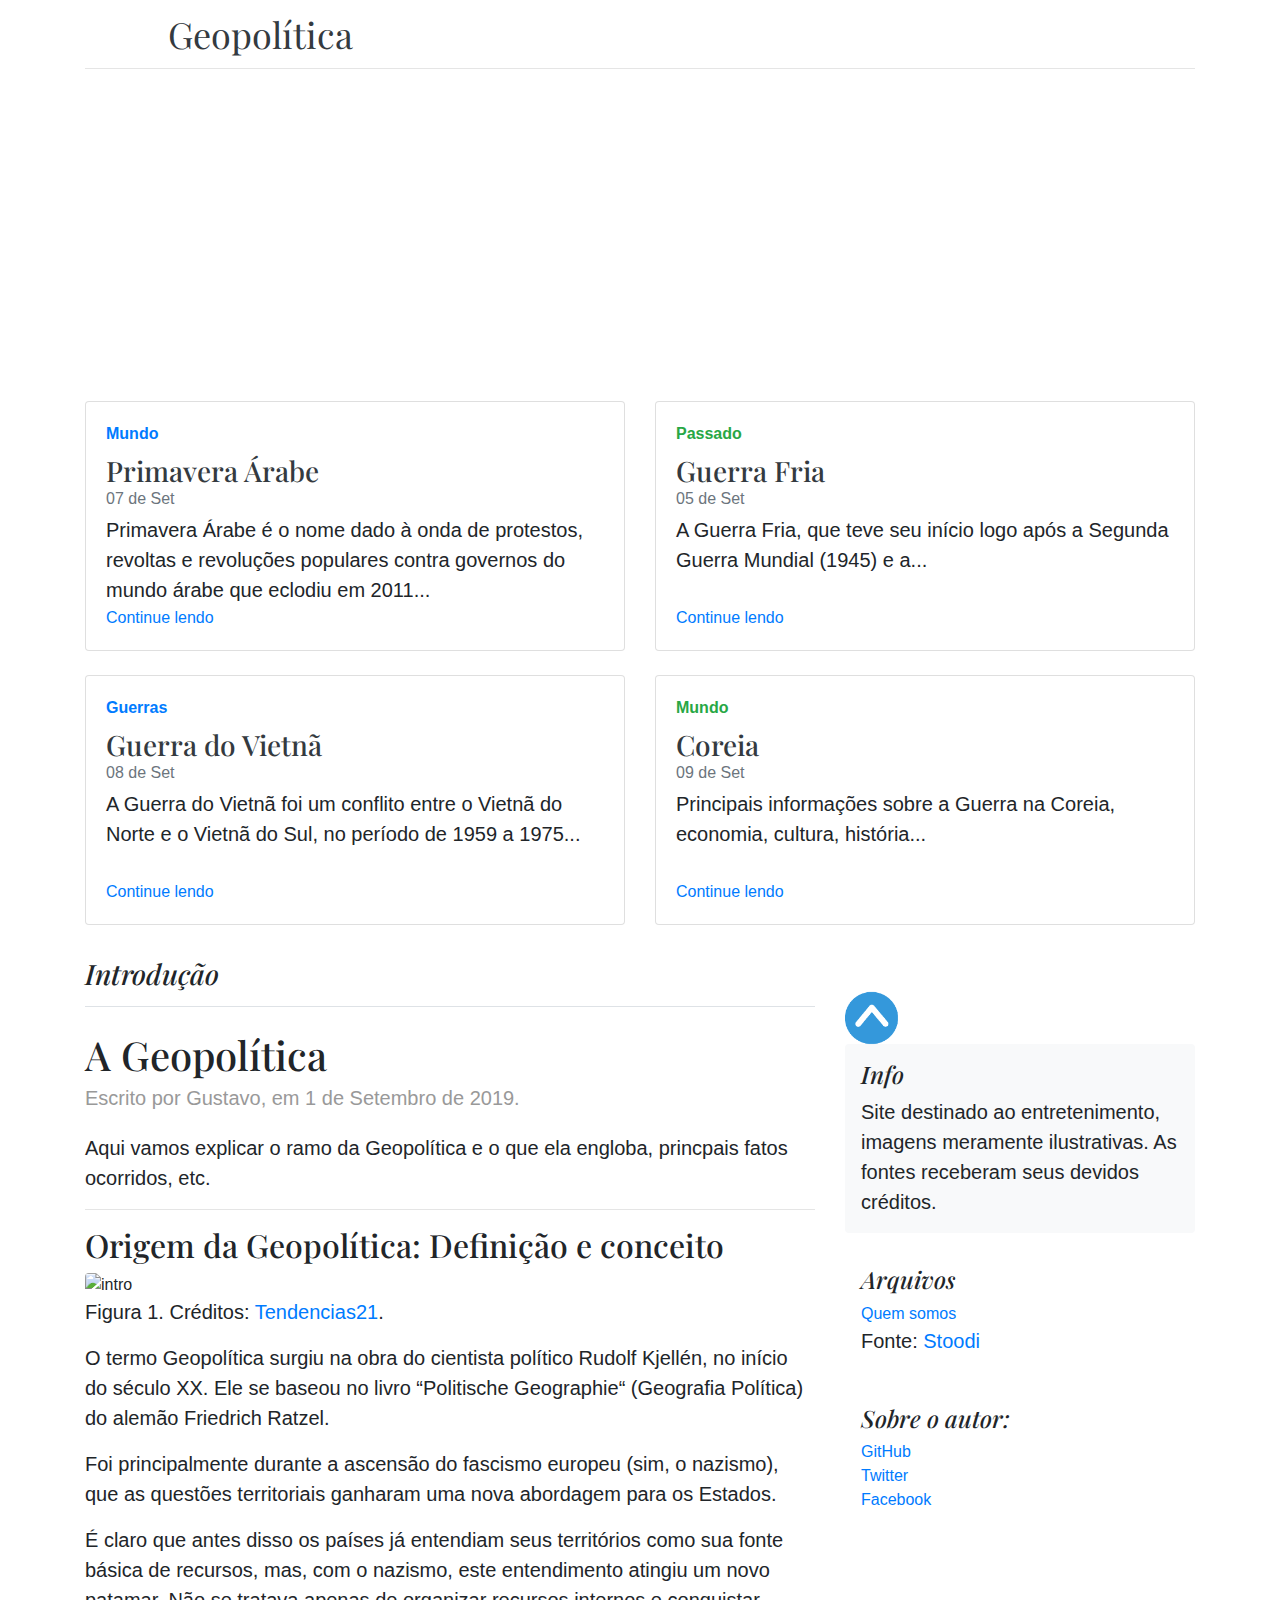
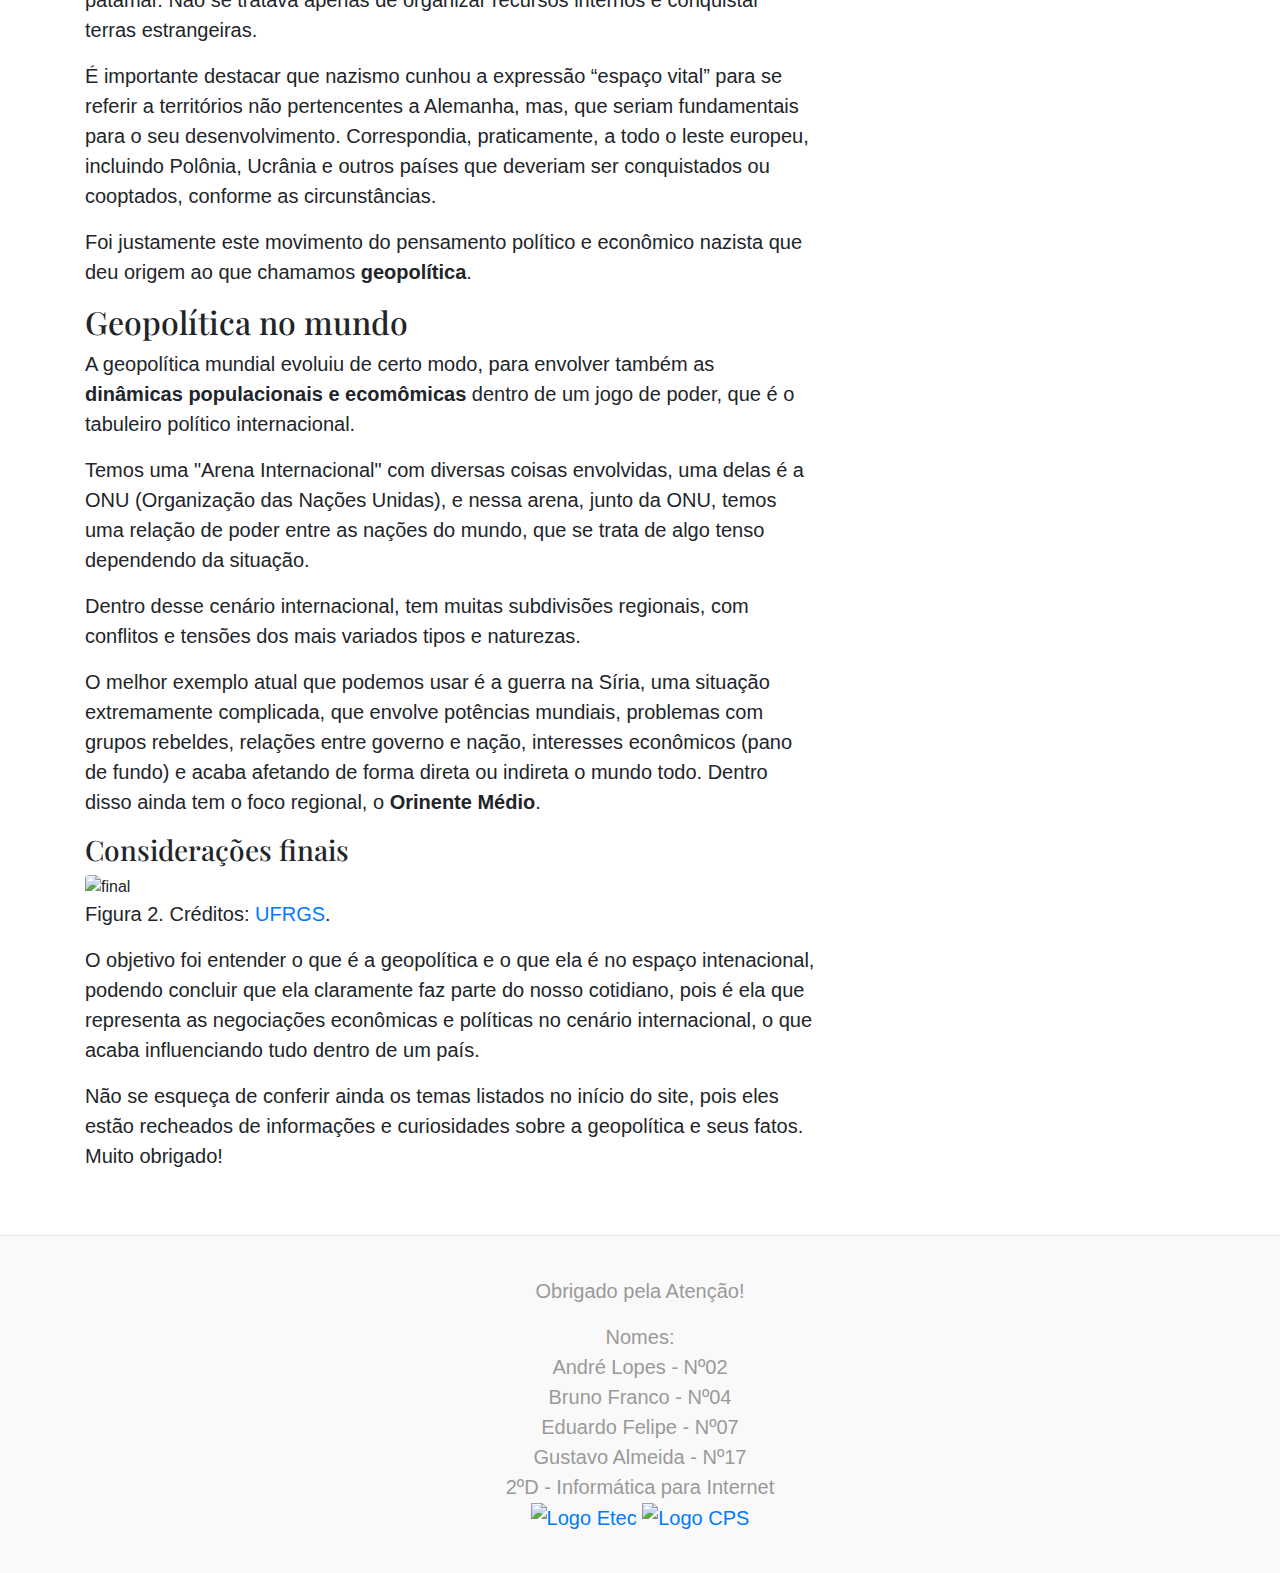
==== index.html @ a97f32a4 "upload do site de guerra fria." ====
<!doctype html>
<html lang="pt-br">
  <head>
    <meta charset="utf-8">
    <meta name="viewport" content="width=device-width, initial-scale=1, shrink-to-fit=no">
    <link rel="icon" href="https://cdn.pixabay.com/photo/2014/03/25/16/26/globe-297082_960_720.png">
    <title>Geopolítica</title>
    <link href="https://stackpath.bootstrapcdn.com/bootstrap/4.1.3/css/bootstrap.min.css" rel="stylesheet">
    <link href="https://fonts.googleapis.com/css?family=Playfair+Display:700,900" rel="stylesheet">
    <link href="design.css" rel="stylesheet">
  </head>
  <body>
    <div class="container">
      <header class="blog-header py-3">
        <div class="row flex-nowrap justify-content-between align-items-center">
          <div align="center" class="col-4 text-center">
            <a class="blog-header-logo text-dark" href="#">Geopolítica</a>
          </div>
        </div>
      </header>
      <br>
      <div class="jumbotron p-3 p-md-5 text-white rounded bg-transparent bg-img">
        <div class="col-md-6 px-0">
          <h1 class="display-4 font-italic">Introdução</h1>
          <p class="lead my-3">Site destinado aos princpais fatos ocorridos dentro da Geopolítica, veja abaixo os principais posts.</p>
          <p class="lead mb-0"><a href="#intro" class="text-white font-weight-bold">Continue lendo...</a></p>
        </div>
      </div>
      <div class="row mb-2">
        <div class="col-md-6">
          <div class="card flex-md-row mb-4 shadow-sm h-md-250">
            <div class="card-body d-flex flex-column align-items-start">
              <strong class="d-inline-block mb-2 text-primary">Mundo</strong>
              <h3 class="mb-0">
                <a class="text-dark" href="#">Primavera Árabe</a>
              </h3>
              <div class="mb-1 text-muted">07 de Set</div>
              <p class="card-text mb-auto">Primavera Árabe é o nome dado à onda de protestos, revoltas e revoluções populares contra governos do mundo árabe que eclodiu em 2011...</p>
              <a href="#">Continue lendo</a>
            </div>
            <img class="card-img-right flex-auto d-none d-lg-block" data-src="holder.js/200x250?theme=thumb" alt="">
          </div>
        </div>
        <div class="col-md-6">
          <div class="card flex-md-row mb-4 shadow-sm h-md-250">
            <div class="card-body d-flex flex-column align-items-start">
              <strong class="d-inline-block mb-2 text-success">Passado</strong>
              <h3 class="mb-0">
                <a class="text-dark" href="guerrafria.html#intro">Guerra Fria</a>
              </h3>
              <div class="mb-1 text-muted">05 de Set</div>
              <p class="card-text mb-auto">A Guerra Fria, que teve seu início logo após a Segunda Guerra Mundial (1945) e a...</p>
              <a href="guerrafria.html#intro">Continue lendo</a>
            </div>
            <img class="card-img-right flex-auto d-none d-lg-block" data-src="holder.js/200x250?theme=thumb" alt="">
          </div>
        </div>
        <div class="col-md-6">
          <div class="card flex-md-row mb-4 shadow-sm h-md-250">
            <div class="card-body d-flex flex-column align-items-start">
              <strong class="d-inline-block mb-2 text-primary">Guerras</strong>
              <h3 class="mb-0">
                <a class="text-dark" href="vietna.htm#intro">Guerra do Vietnã</a>
              </h3>
              <div class="mb-1 text-muted">08 de Set</div>
              <p class="card-text mb-auto">A Guerra do Vietnã foi um conflito entre o Vietnã do Norte e o Vietnã do Sul, no período de 1959 a 1975...</p>
              <a href="vietna.htm#intro">Continue lendo</a>
            </div>
            <img class="card-img-right flex-auto d-none d-lg-block" data-src="holder.js/200x250?theme=thumb" alt="">
          </div>
        </div>
        <div class="col-md-6">
          <div class="card flex-md-row mb-4 shadow-sm h-md-250">
            <div class="card-body d-flex flex-column align-items-start">
              <strong class="d-inline-block mb-2 text-success">Mundo</strong>
              <h3 class="mb-0">
                <a class="text-dark" href="#">Coreia</a>
              </h3>
              <div class="mb-1 text-muted">09 de Set</div>
              <p class="card-text mb-auto">Principais informações sobre a Guerra na Coreia, economia, cultura, história...</p>
              <a href="#">Continue lendo</a>
            </div>
            <img class="card-img-right flex-auto d-none d-lg-block" data-src="holder.js/200x250?theme=thumb" alt="">
          </div>
        </div>
      </div>
    </div>
    <main role="main" class="container">
      <div class="row">
        <div class="col-md-8
        -main">
          <h3 id="intro" class="pb-3 mb-4 font-italic border-bottom">
            Introdução
          </h3>
          <div class="blog-post">
            <h2 class="blog-post-title">A Geopolítica</h2>
            <p class="blog-post-meta">Escrito por Gustavo, em 1 de Setembro de 2019.</p>
            <p>Aqui vamos explicar o ramo da Geopolítica e o que ela engloba, princpais fatos ocorridos, etc.</p>
            <hr>
            <p></p>
            <blockquote>
              <h2>Origem da Geopolítica: Definição e conceito</h2>
              <img src="https://www.tendencias21.net/photo/art/grande/6368846-9606048.jpg?v=1393581811" style="width:100%;" class="rounded float-left" alt="intro"><p>Figura 1. Créditos: <a href="https://www.tendencias21.net/">Tendencias21</a>.</p>
            <p>O termo Geopolítica surgiu na obra do cientista político Rudolf Kjellén, no início do século XX. Ele se baseou no livro “Politische Geographie“ (Geografia Política) do alemão Friedrich Ratzel.</p>
            <p>Foi principalmente durante a ascensão do fascismo europeu (sim, o nazismo), que as questões territoriais ganharam uma nova abordagem para os Estados.</p>
            <p>É claro que antes disso os países já entendiam seus territórios como sua fonte básica de recursos, mas, com o nazismo, este entendimento atingiu um novo patamar. Não se tratava apenas de organizar recursos internos e conquistar terras estrangeiras.<p>
            <p>É importante destacar que nazismo cunhou a expressão “espaço vital” para se referir a territórios não pertencentes a Alemanha, mas, que seriam fundamentais para o seu desenvolvimento. Correspondia, praticamente, a todo o leste europeu, incluindo Polônia, Ucrânia e outros países que deveriam ser conquistados ou cooptados, conforme as circunstâncias.<p>
            <p>Foi justamente este movimento do pensamento político e econômico nazista que deu  origem  ao que chamamos <strong>geopolítica</strong>.</p>
            </blockquote>
            <p></p>
            <h2>Geopolítica no mundo</h2>
            <p>A geopolítica mundial evoluiu de certo modo, para envolver também as <strong>dinâmicas populacionais e ecomômicas</strong> dentro de um jogo de poder, que é o tabuleiro político internacional.</p>
            <p>Temos uma "Arena Internacional" com diversas coisas envolvidas, uma delas é a ONU (Organização das Nações Unidas), e nessa arena, junto da ONU, temos uma relação de poder entre as nações do mundo, que se trata de algo tenso dependendo da situação.</p>
            <p>Dentro desse cenário internacional, tem muitas subdivisões regionais, com conflitos e tensões dos mais variados tipos e naturezas.</p>
            <p>O melhor exemplo atual que podemos usar é a guerra na Síria, uma situação extremamente complicada, que envolve potências mundiais, problemas com grupos rebeldes, relações entre governo e nação, interesses econômicos (pano de fundo) e acaba afetando de forma direta ou indireta o mundo todo. Dentro disso ainda tem o foco regional, o <strong>Orinente Médio</Strong>.</p>
            <h3>Considerações finais</h3>
            <img src="https://www.ufrgs.br/fce/wp-content/uploads/2018/07/globo.jpg" style="width:100%;" class="rounded float-left" alt="final"><p>Figura 2. Créditos: <a href="http://www.ufrgs.br/ufrgs/inicial">UFRGS</a>.</p>
            <p>O objetivo foi entender o que é a geopolítica e o que ela é no espaço intenacional, podendo concluir que ela claramente faz parte do nosso cotidiano, pois é ela que representa as negociações econômicas e políticas no cenário internacional, o que acaba influenciando tudo dentro de um país.</p>
            <p>Não se esqueça de conferir ainda os temas listados no início do site, pois eles estão recheados de informações e curiosidades sobre a geopolítica e seus fatos. Muito obrigado!<p>
          </div>
        </div>
        <aside class="col-md-4 blog-sidebar">
          <a class="sticky-top" href="#"><img style="padding-top:10%" width="15%" src="cima.png" alt="Voltar ao topo"></a>
          <div class="p-3 mb-3 bg-light rounded">
            <h4 class="font-italic">Info</h4>
            <p class="mb-0">Site destinado ao entretenimento, imagens meramente ilustrativas. As fontes receberam seus devidos créditos.</p>
          </div>
          <div class="p-3">
            <h4 class="font-italic">Arquivos</h4>
            <ol class="list-unstyled mb-0">
              <li><a href="#creditos">Quem somos</a></li>
              <li><p href="#">Fonte: <a href="https://www.stoodi.com.br/blog/2018/03/22/o-que-e-geopolitica/">Stoodi</a></p></li>
            </ol>
          </div>
          <div class="p-3">
            <h4 class="font-italic">Sobre o autor:</h4>
            <ol class="list-unstyled">
              <li><a href="https://github.com/Guhma">GitHub</a></li>
              <li><a href="">Twitter</a></li>
              <li><a href="https://facebook.com/guhma09">Facebook</a></li>
            </ol>
          </div>
        </aside>
      </div>
    </main>
    <footer class="blog-footer">
      <p>Obrigado pela Atenção!</p>
      <p id="creditos">Nomes:<br>
        André Lopes - Nº02<br>
        Bruno Franco - Nº04<br>
        Eduardo Felipe - Nº07<br>
        Gustavo Almeida - Nº17<br>
        2ºD - Informática para Internet<br>
      <a href="https://www.etevav.com.br/"><img width="8%" src="http://etevav.com.br/new1/wp-content/uploads/2016/04/logo.png" alt="Logo Etec"></a>
      <a href="https://www.cps.sp.gov.br/"><img width="20%" src="https://static.wixstatic.com/media/3dc294_c1004eea2aba443b882187fe74824852~mv2.png/v1/fill/w_792,h_191,al_c,q_80,usm_0.66_1.00_0.01/Logo%20CPS%20-%20Novo.webp" alt="Logo CPS"></a>
    </footer>
    <script src="https://code.jquery.com/jquery-3.3.1.slim.min.js" integrity="sha384-q8i/X+965DzO0rT7abK41JStQIAqVgRVzpbzo5smXKp4YfRvH+8abtTE1Pi6jizo" crossorigin="anonymous"></script>
  </body>
</html>
---- design.css ----
html{
  scroll-behavior: smooth;
}

.blog-header {
  line-height: 1;
  border-bottom: 1px solid #e5e5e5;
}

.blog-header-logo {
  font-family: "Playfair Display", Georgia, "Times New Roman", serif;
  font-size: 2.25rem;
}

.blog-header-logo:hover {
  text-decoration: none;
}

h1, h2, h3, h4, h5, h6 {
  font-family: "Playfair Display", Georgia, "Times New Roman", serif;
}

.display-4 {
  font-size: 2.5rem;
}
@media (min-width: 768px) {
  .display-4 {
    font-size: 3rem;
  }
}

.nav-scroller {
  position: relative;
  z-index: 2;
  height: 2.75rem;
  overflow-y: hidden;
}

.nav-scroller .nav {
  display: -ms-flexbox;
  display: flex;
  -ms-flex-wrap: nowrap;
  flex-wrap: nowrap;
  padding-bottom: 1rem;
  margin-top: -1px;
  overflow-x: auto;
  text-align: center;
  white-space: nowrap;
  -webkit-overflow-scrolling: touch;
}

.nav-scroller .nav-link {
  padding-top: .75rem;
  padding-bottom: .75rem;
  font-size: .875rem;
}

.card-img-right {
  height: 100%;
  border-radius: 0 3px 3px 0;
}

.flex-auto {
  -ms-flex: 0 0 auto;
  flex: 0 0 auto;
}

.h-250 { height: 250px; }
@media (min-width: 768px) {
  .h-md-250 { height: 250px; }
}

.blog-title {
  margin-bottom: 0;
  font-size: 2rem;
  font-weight: 400;
}
.blog-description {
  font-size: 1.1rem;
  color: #999;
}

@media (min-width: 40em) {
  .blog-title {
    font-size: 3.5rem;
  }
}

.blog-pagination {
  margin-bottom: 4rem;
}
.blog-pagination > .btn {
  border-radius: 2rem;
}

.blog-post {
  margin-bottom: 4rem;
}
.blog-post-title {
  margin-bottom: .25rem;
  font-size: 2.5rem;
}
.blog-post-meta {
  margin-bottom: 1.25rem;
  color: #999;
}

.blog-footer {
  padding: 2.5rem 0;
  color: #999;
  text-align: center;
  background-color: #f9f9f9;
  border-top: .05rem solid #e5e5e5;
}
.blog-footer p:last-child {
  margin-bottom: 0;
}

.bg-img{
  background-image: url(https://s2.glbimg.com/p80xlpfRT0lXu20nHWIxG1tvQKM=/0x0:960x678/924x0/smart/filters:strip_icc/i.s3.glbimg.com/v1/AUTH_f035dd6fd91c438fa04ab718d608bbaa/internal_photos/bs/2019/P/z/XIFU24R7CRSTKnxFllUg/hands-68918-960-720.jpg);
  background-repeat: no-repeat;
  background-size: 100%;
}

p{
  font-size: 20px
}
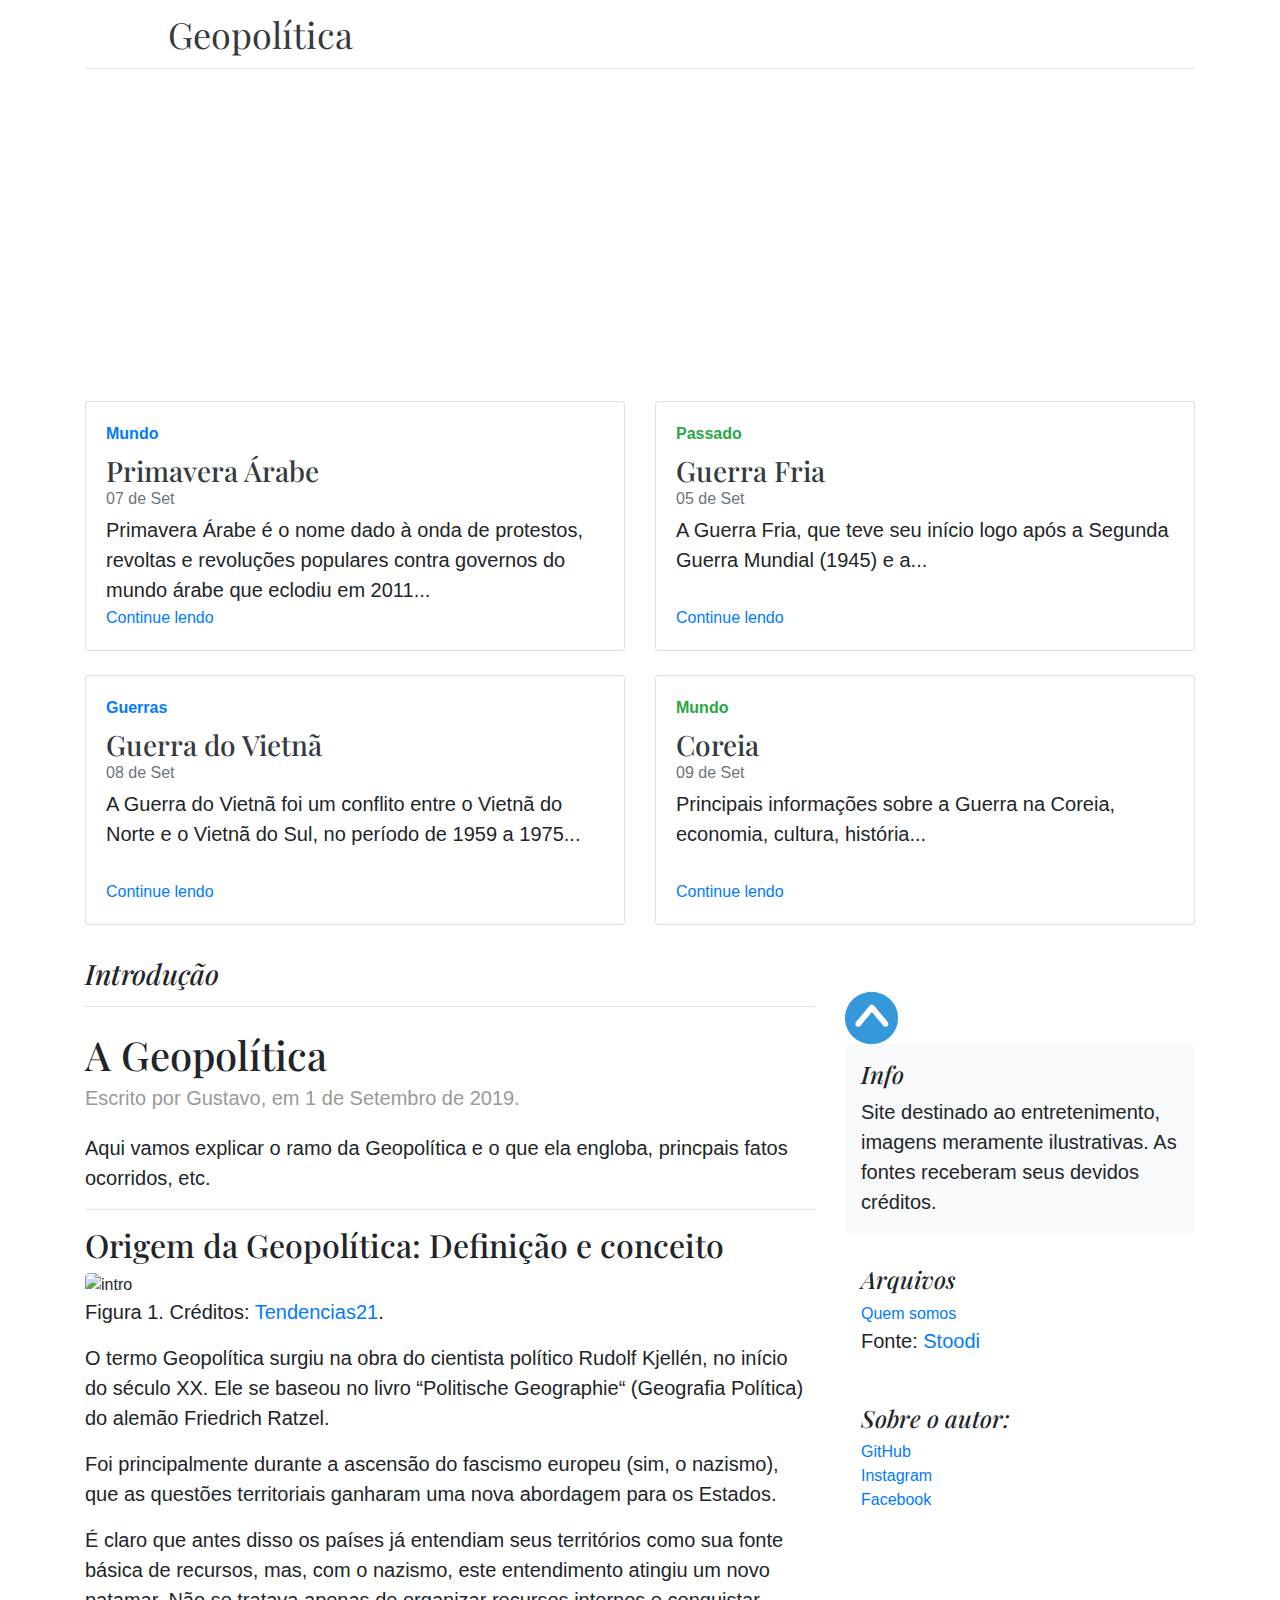
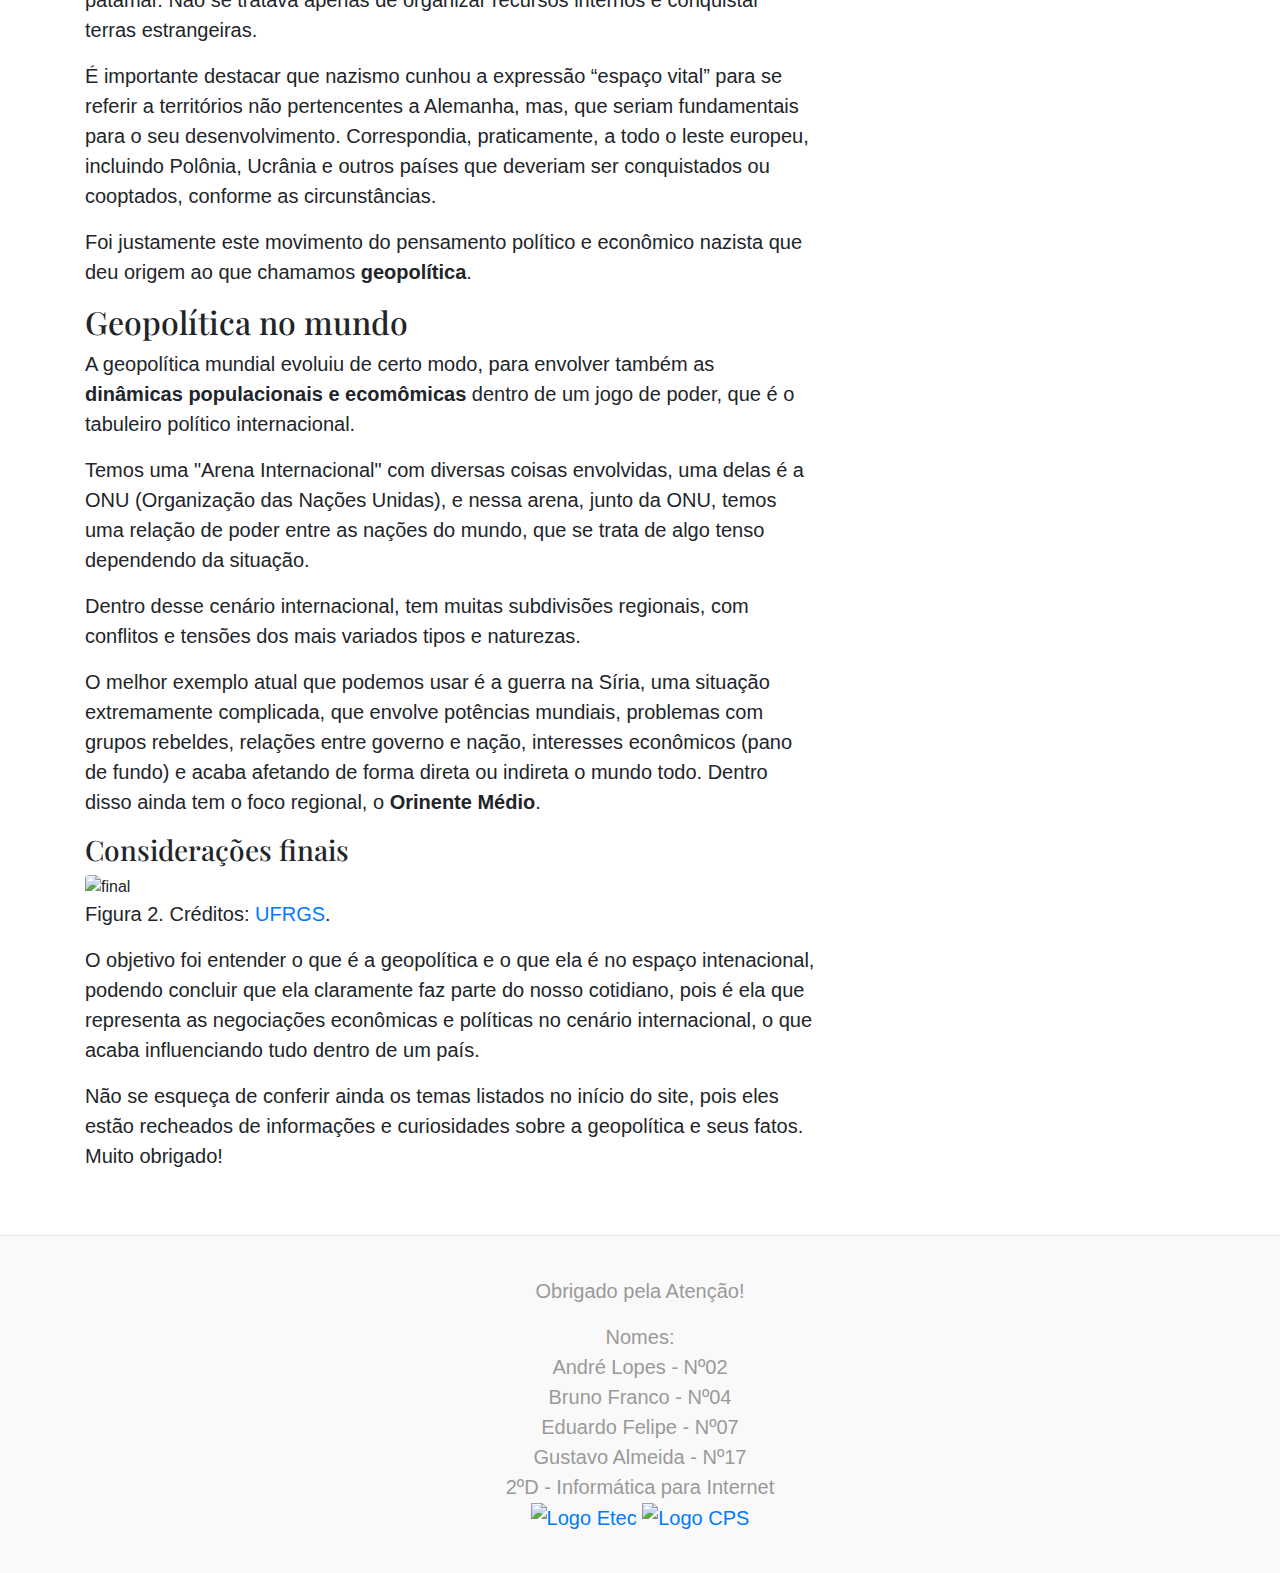
==== commit 2a9ba04d: "att" ====
--- a/index.html
+++ b/index.html
@@ -3,6 +3,7 @@
   <head>
     <meta charset="utf-8">
     <meta name="viewport" content="width=device-width, initial-scale=1, shrink-to-fit=no">
+    <meta name="viewport" content="width=device-width, initial-scale=1, maximum-scale=1, user-scalable=no">
     <link rel="icon" href="https://cdn.pixabay.com/photo/2014/03/25/16/26/globe-297082_960_720.png">
     <title>Geopolítica</title>
     <link href="https://stackpath.bootstrapcdn.com/bootstrap/4.1.3/css/bootstrap.min.css" rel="stylesheet">
@@ -120,8 +121,8 @@
           </div>
         </div>
         <aside class="col-md-4 blog-sidebar">
-          <a class="sticky-top" href="#"><img style="padding-top:10%" width="15%" src="cima.png" alt="Voltar ao topo"></a>
-          <div class="p-3 mb-3 bg-light rounded">
+          <a class="sticky-top" href="#"><img width="15%" style="padding-top:10%;" src="cima.png" alt="Voltar ao topo"></a>
+          <div  class="p-3 mb-3 bg-light rounded">
             <h4 class="font-italic">Info</h4>
             <p class="mb-0">Site destinado ao entretenimento, imagens meramente ilustrativas. As fontes receberam seus devidos créditos.</p>
           </div>
@@ -129,18 +130,19 @@
             <h4 class="font-italic">Arquivos</h4>
             <ol class="list-unstyled mb-0">
               <li><a href="#creditos">Quem somos</a></li>
-              <li><p href="#">Fonte: <a href="https://www.stoodi.com.br/blog/2018/03/22/o-que-e-geopolitica/">Stoodi</a></p></li>
+              <li><p>Fonte: <a href="https://www.stoodi.com.br/blog/2018/03/22/o-que-e-geopolitica/">Stoodi</a></p></li>
             </ol>
           </div>
           <div class="p-3">
             <h4 class="font-italic">Sobre o autor:</h4>
             <ol class="list-unstyled">
               <li><a href="https://github.com/Guhma">GitHub</a></li>
-              <li><a href="">Twitter</a></li>
+              <li><a href="https://www.instagram.com/guhmaaa/">Instagram</a></li>
               <li><a href="https://facebook.com/guhma09">Facebook</a></li>
             </ol>
           </div>
         </aside>
+      </div>
       </div>
     </main>
     <footer class="blog-footer">
--- a/design.css
+++ b/design.css
@@ -124,4 +124,4 @@
 
 p{
   font-size: 20px
-}
+}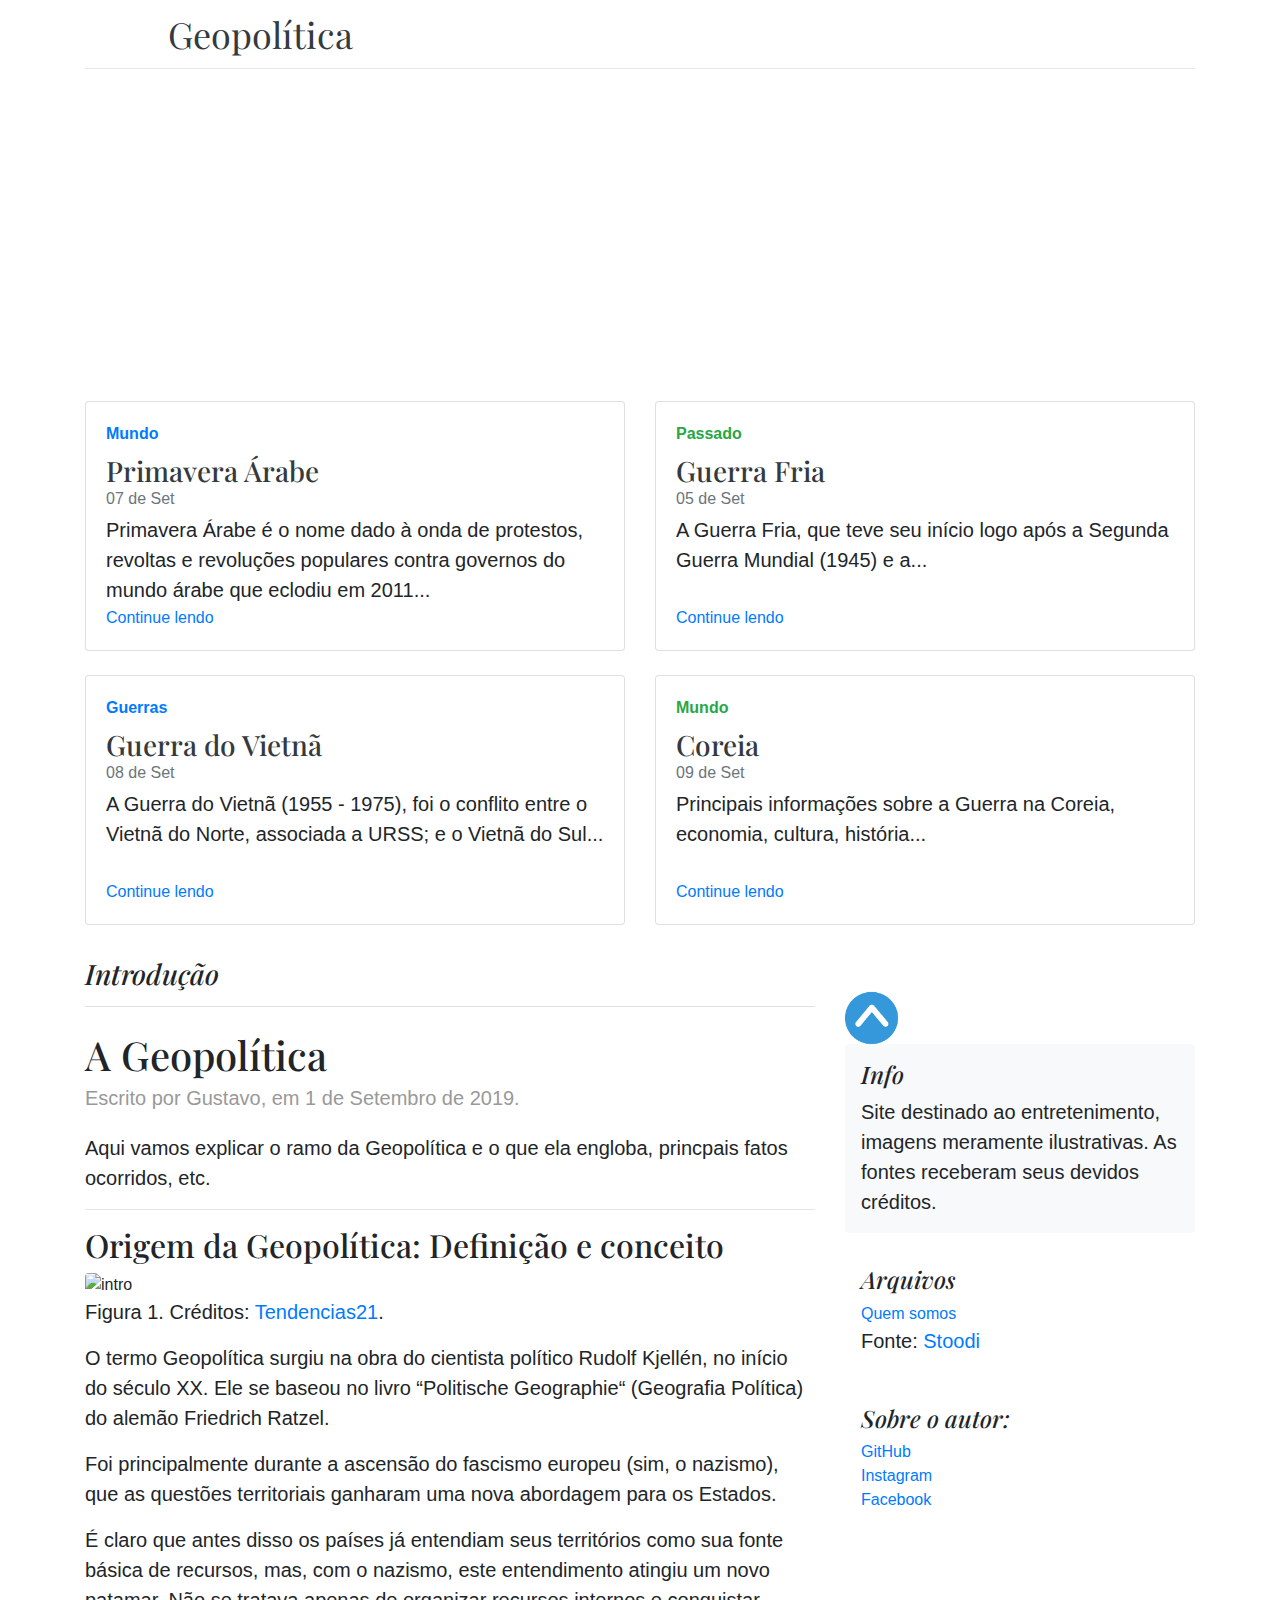
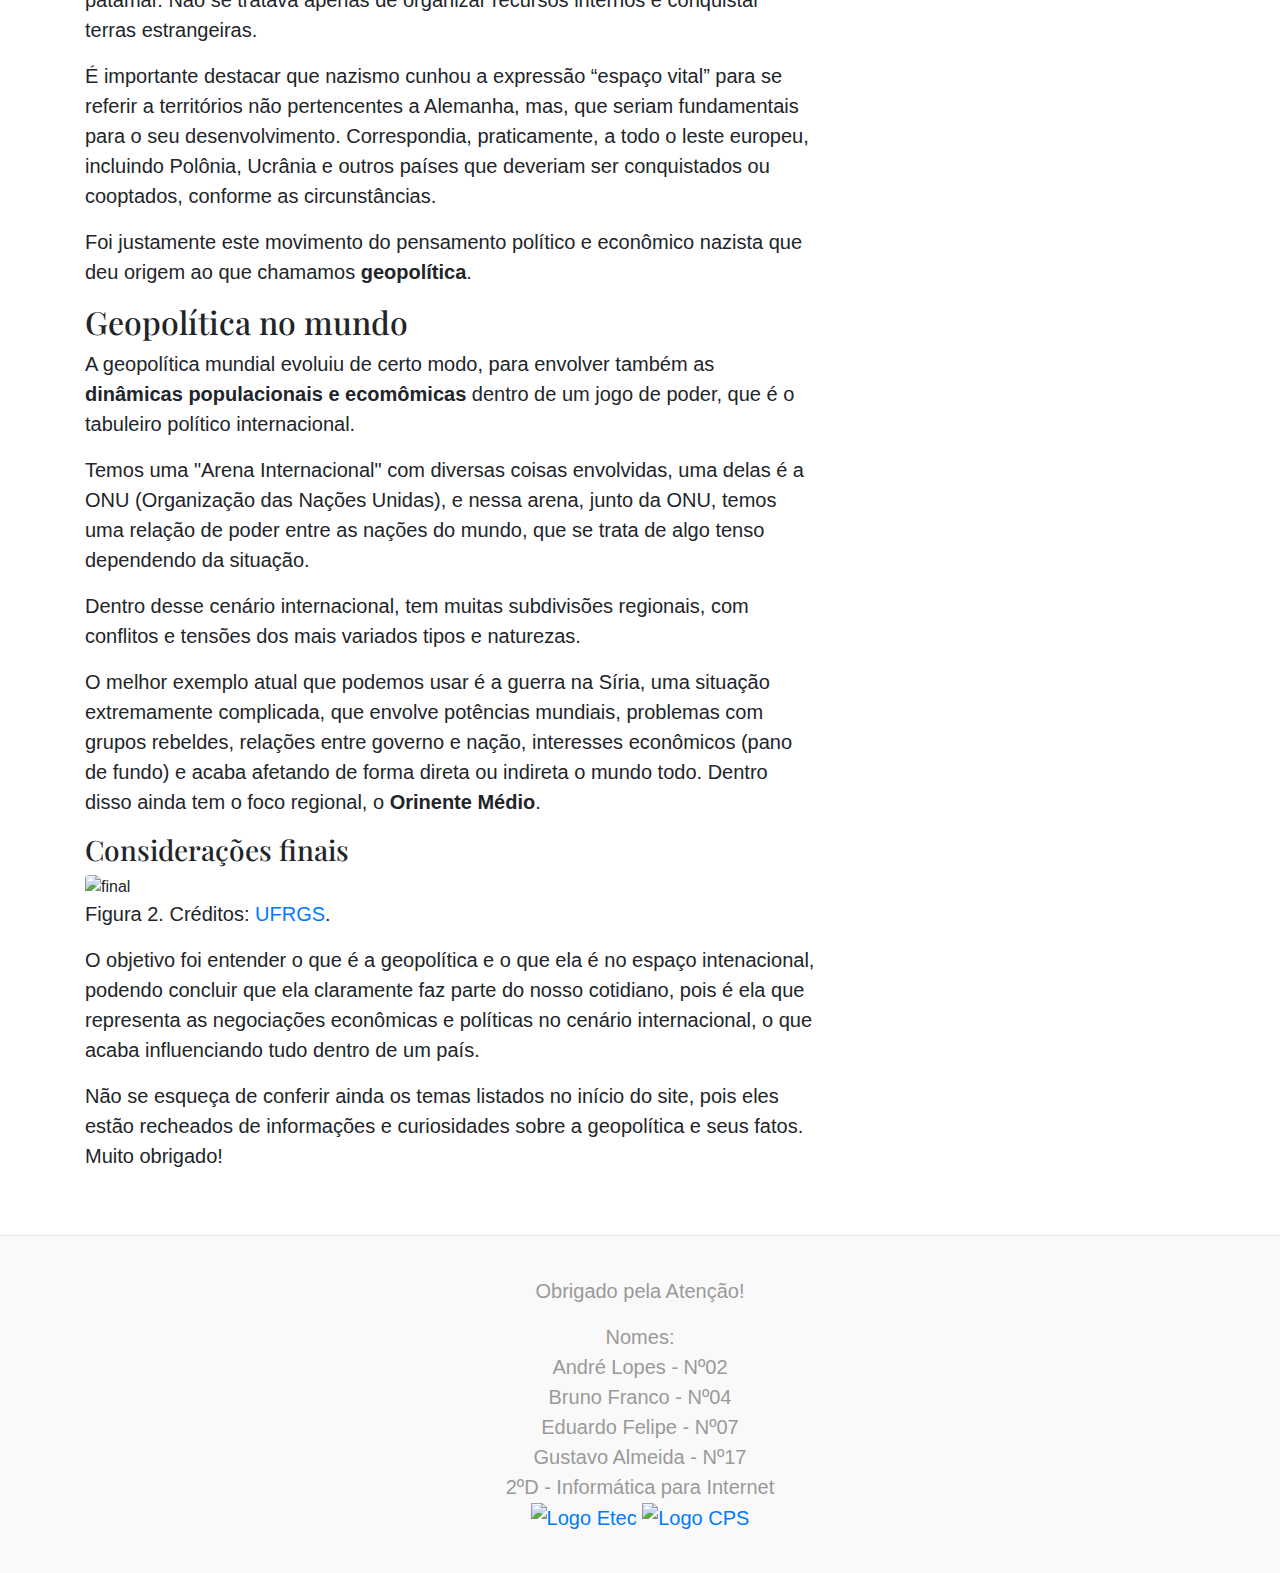
==== commit 1224662f: "Update index.html" ====
--- a/index.html
+++ b/index.html
@@ -15,7 +15,7 @@
       <header class="blog-header py-3">
         <div class="row flex-nowrap justify-content-between align-items-center">
           <div align="center" class="col-4 text-center">
-            <a class="blog-header-logo text-dark" href="#">Geopolítica</a>
+            <a class="blog-header-logo text-dark" href="index.html">Geopolítica</a>
           </div>
         </div>
       </header>
@@ -23,7 +23,7 @@
       <div class="jumbotron p-3 p-md-5 text-white rounded bg-transparent bg-img">
         <div class="col-md-6 px-0">
           <h1 class="display-4 font-italic">Introdução</h1>
-          <p class="lead my-3">Site destinado aos princpais fatos ocorridos dentro da Geopolítica, veja abaixo os principais posts.</p>
+          <p class="lead my-3">Site destinado aos principais fatos ocorridos dentro da Geopolítica, veja abaixo os principais posts.</p>
           <p class="lead mb-0"><a href="#intro" class="text-white font-weight-bold">Continue lendo...</a></p>
         </div>
       </div>
@@ -33,11 +33,11 @@
             <div class="card-body d-flex flex-column align-items-start">
               <strong class="d-inline-block mb-2 text-primary">Mundo</strong>
               <h3 class="mb-0">
-                <a class="text-dark" href="#">Primavera Árabe</a>
+                <a class="text-dark" href="primavera.html#intro">Primavera Árabe</a>
               </h3>
               <div class="mb-1 text-muted">07 de Set</div>
               <p class="card-text mb-auto">Primavera Árabe é o nome dado à onda de protestos, revoltas e revoluções populares contra governos do mundo árabe que eclodiu em 2011...</p>
-              <a href="#">Continue lendo</a>
+              <a href="primavera.html#intro">Continue lendo</a>
             </div>
             <img class="card-img-right flex-auto d-none d-lg-block" data-src="holder.js/200x250?theme=thumb" alt="">
           </div>
@@ -64,7 +64,7 @@
                 <a class="text-dark" href="vietna.htm#intro">Guerra do Vietnã</a>
               </h3>
               <div class="mb-1 text-muted">08 de Set</div>
-              <p class="card-text mb-auto">A Guerra do Vietnã foi um conflito entre o Vietnã do Norte e o Vietnã do Sul, no período de 1959 a 1975...</p>
+              <p class="card-text mb-auto">A Guerra do Vietnã (1955 - 1975), foi o conflito entre o Vietnã do Norte, associada a URSS; e o Vietnã do Sul...</p>
               <a href="vietna.htm#intro">Continue lendo</a>
             </div>
             <img class="card-img-right flex-auto d-none d-lg-block" data-src="holder.js/200x250?theme=thumb" alt="">
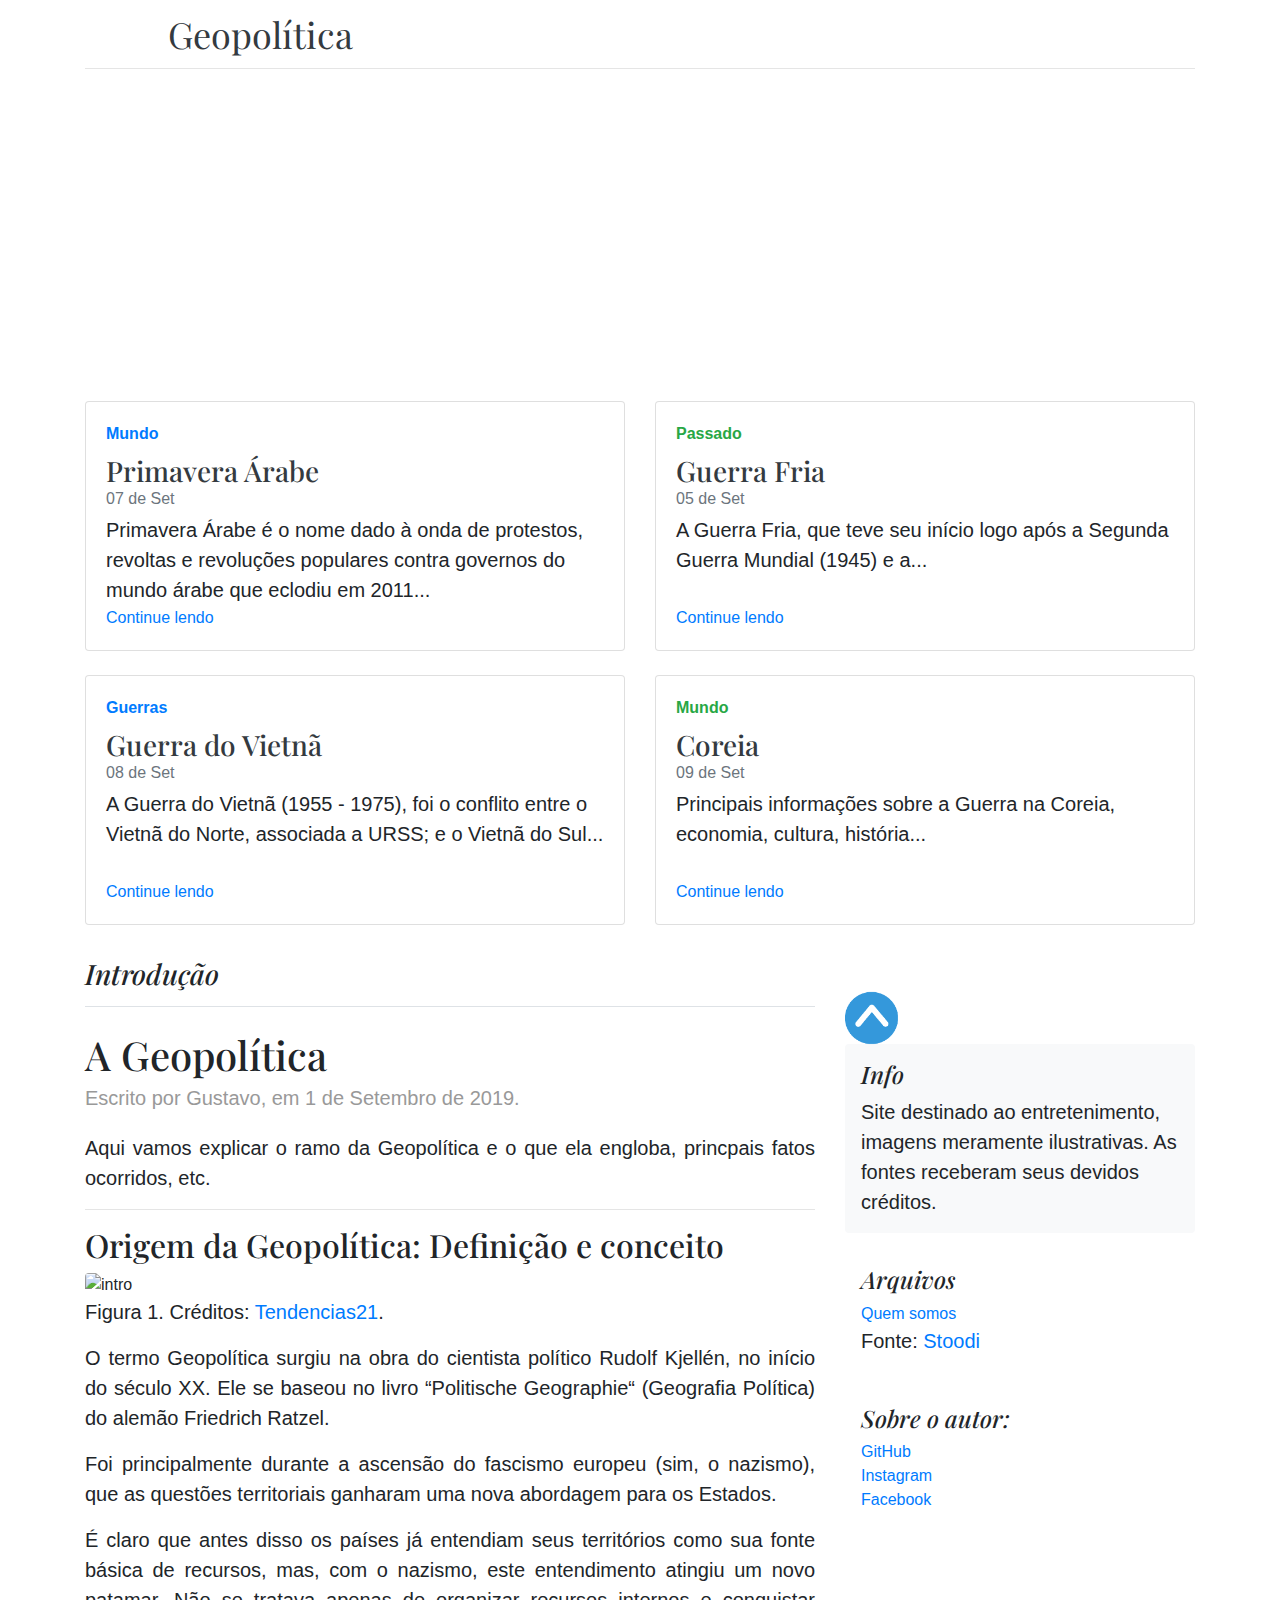
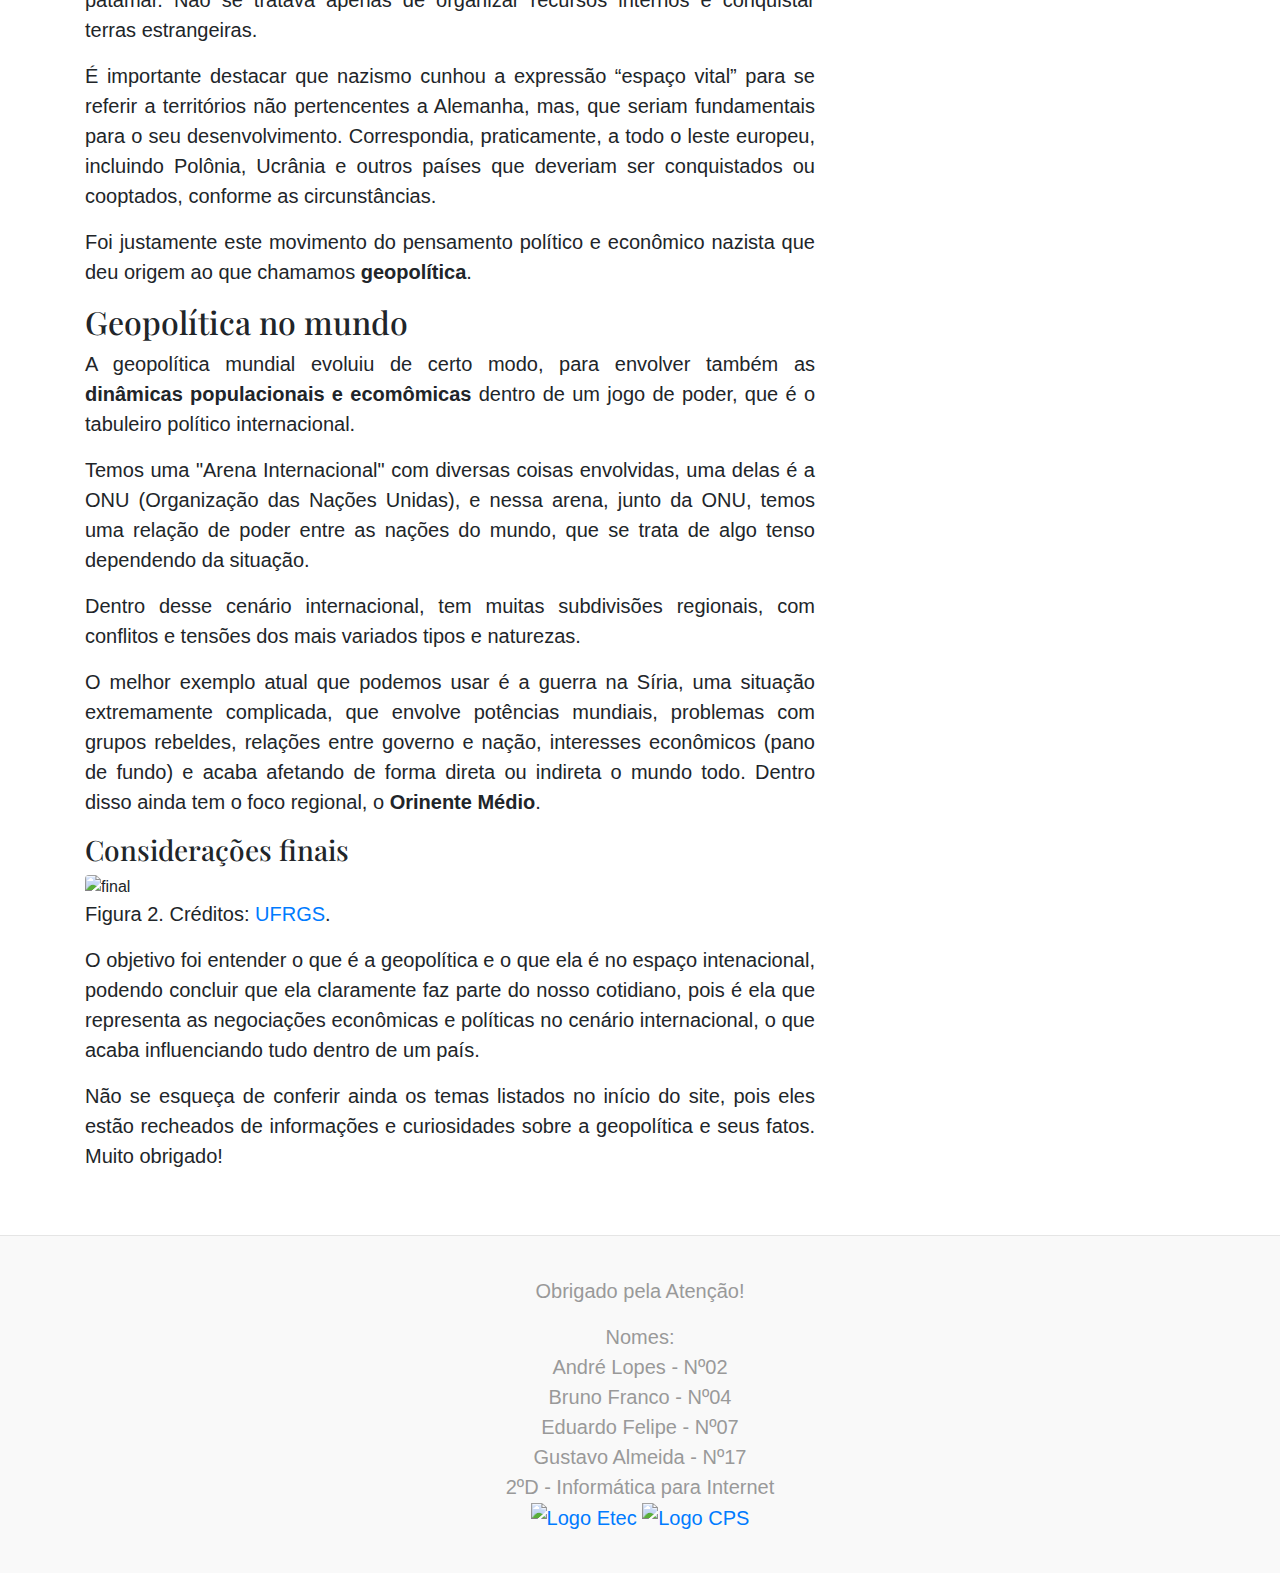
==== commit eeb93a7c: "Site finalizado" ====
--- a/index.html
+++ b/index.html
@@ -75,11 +75,11 @@
             <div class="card-body d-flex flex-column align-items-start">
               <strong class="d-inline-block mb-2 text-success">Mundo</strong>
               <h3 class="mb-0">
-                <a class="text-dark" href="#">Coreia</a>
+                <a class="text-dark" href="coreias.html#intro">Coreia</a>
               </h3>
               <div class="mb-1 text-muted">09 de Set</div>
               <p class="card-text mb-auto">Principais informações sobre a Guerra na Coreia, economia, cultura, história...</p>
-              <a href="#">Continue lendo</a>
+              <a href="coreias.html#intro">Continue lendo</a>
             </div>
             <img class="card-img-right flex-auto d-none d-lg-block" data-src="holder.js/200x250?theme=thumb" alt="">
           </div>
@@ -96,28 +96,28 @@
           <div class="blog-post">
             <h2 class="blog-post-title">A Geopolítica</h2>
             <p class="blog-post-meta">Escrito por Gustavo, em 1 de Setembro de 2019.</p>
-            <p>Aqui vamos explicar o ramo da Geopolítica e o que ela engloba, princpais fatos ocorridos, etc.</p>
+            <p class="text">Aqui vamos explicar o ramo da Geopolítica e o que ela engloba, princpais fatos ocorridos, etc.</p>
             <hr>
-            <p></p>
+            <p class="text"></p>
             <blockquote>
               <h2>Origem da Geopolítica: Definição e conceito</h2>
-              <img src="https://www.tendencias21.net/photo/art/grande/6368846-9606048.jpg?v=1393581811" style="width:100%;" class="rounded float-left" alt="intro"><p>Figura 1. Créditos: <a href="https://www.tendencias21.net/">Tendencias21</a>.</p>
-            <p>O termo Geopolítica surgiu na obra do cientista político Rudolf Kjellén, no início do século XX. Ele se baseou no livro “Politische Geographie“ (Geografia Política) do alemão Friedrich Ratzel.</p>
-            <p>Foi principalmente durante a ascensão do fascismo europeu (sim, o nazismo), que as questões territoriais ganharam uma nova abordagem para os Estados.</p>
-            <p>É claro que antes disso os países já entendiam seus territórios como sua fonte básica de recursos, mas, com o nazismo, este entendimento atingiu um novo patamar. Não se tratava apenas de organizar recursos internos e conquistar terras estrangeiras.<p>
-            <p>É importante destacar que nazismo cunhou a expressão “espaço vital” para se referir a territórios não pertencentes a Alemanha, mas, que seriam fundamentais para o seu desenvolvimento. Correspondia, praticamente, a todo o leste europeu, incluindo Polônia, Ucrânia e outros países que deveriam ser conquistados ou cooptados, conforme as circunstâncias.<p>
-            <p>Foi justamente este movimento do pensamento político e econômico nazista que deu  origem  ao que chamamos <strong>geopolítica</strong>.</p>
+              <img src="https://www.tendencias21.net/photo/art/grande/6368846-9606048.jpg?v=1393581811" style="width:100%;" class="rounded float-left" alt="intro"><p class="text">Figura 1. Créditos: <a href="https://www.tendencias21.net/">Tendencias21</a>.</p>
+            <p class="text">O termo Geopolítica surgiu na obra do cientista político Rudolf Kjellén, no início do século XX. Ele se baseou no livro “Politische Geographie“ (Geografia Política) do alemão Friedrich Ratzel.</p>
+            <p class="text">Foi principalmente durante a ascensão do fascismo europeu (sim, o nazismo), que as questões territoriais ganharam uma nova abordagem para os Estados.</p>
+            <p class="text">É claro que antes disso os países já entendiam seus territórios como sua fonte básica de recursos, mas, com o nazismo, este entendimento atingiu um novo patamar. Não se tratava apenas de organizar recursos internos e conquistar terras estrangeiras.<p class="text">
+            <p class="text">É importante destacar que nazismo cunhou a expressão “espaço vital” para se referir a territórios não pertencentes a Alemanha, mas, que seriam fundamentais para o seu desenvolvimento. Correspondia, praticamente, a todo o leste europeu, incluindo Polônia, Ucrânia e outros países que deveriam ser conquistados ou cooptados, conforme as circunstâncias.<p class="text">
+            <p class="text">Foi justamente este movimento do pensamento político e econômico nazista que deu  origem  ao que chamamos <strong>geopolítica</strong>.</p>
             </blockquote>
-            <p></p>
+            <p class="text"></p>
             <h2>Geopolítica no mundo</h2>
-            <p>A geopolítica mundial evoluiu de certo modo, para envolver também as <strong>dinâmicas populacionais e ecomômicas</strong> dentro de um jogo de poder, que é o tabuleiro político internacional.</p>
-            <p>Temos uma "Arena Internacional" com diversas coisas envolvidas, uma delas é a ONU (Organização das Nações Unidas), e nessa arena, junto da ONU, temos uma relação de poder entre as nações do mundo, que se trata de algo tenso dependendo da situação.</p>
-            <p>Dentro desse cenário internacional, tem muitas subdivisões regionais, com conflitos e tensões dos mais variados tipos e naturezas.</p>
-            <p>O melhor exemplo atual que podemos usar é a guerra na Síria, uma situação extremamente complicada, que envolve potências mundiais, problemas com grupos rebeldes, relações entre governo e nação, interesses econômicos (pano de fundo) e acaba afetando de forma direta ou indireta o mundo todo. Dentro disso ainda tem o foco regional, o <strong>Orinente Médio</Strong>.</p>
+            <p class="text">A geopolítica mundial evoluiu de certo modo, para envolver também as <strong>dinâmicas populacionais e ecomômicas</strong> dentro de um jogo de poder, que é o tabuleiro político internacional.</p>
+            <p class="text">Temos uma "Arena Internacional" com diversas coisas envolvidas, uma delas é a ONU (Organização das Nações Unidas), e nessa arena, junto da ONU, temos uma relação de poder entre as nações do mundo, que se trata de algo tenso dependendo da situação.</p>
+            <p class="text">Dentro desse cenário internacional, tem muitas subdivisões regionais, com conflitos e tensões dos mais variados tipos e naturezas.</p>
+            <p class="text">O melhor exemplo atual que podemos usar é a guerra na Síria, uma situação extremamente complicada, que envolve potências mundiais, problemas com grupos rebeldes, relações entre governo e nação, interesses econômicos (pano de fundo) e acaba afetando de forma direta ou indireta o mundo todo. Dentro disso ainda tem o foco regional, o <strong>Orinente Médio</Strong>.</p>
             <h3>Considerações finais</h3>
-            <img src="https://www.ufrgs.br/fce/wp-content/uploads/2018/07/globo.jpg" style="width:100%;" class="rounded float-left" alt="final"><p>Figura 2. Créditos: <a href="http://www.ufrgs.br/ufrgs/inicial">UFRGS</a>.</p>
-            <p>O objetivo foi entender o que é a geopolítica e o que ela é no espaço intenacional, podendo concluir que ela claramente faz parte do nosso cotidiano, pois é ela que representa as negociações econômicas e políticas no cenário internacional, o que acaba influenciando tudo dentro de um país.</p>
-            <p>Não se esqueça de conferir ainda os temas listados no início do site, pois eles estão recheados de informações e curiosidades sobre a geopolítica e seus fatos. Muito obrigado!<p>
+            <img src="https://www.ufrgs.br/fce/wp-content/uploads/2018/07/globo.jpg" style="width:100%;" class="rounded float-left" alt="final"><p class="text">Figura 2. Créditos: <a href="http://www.ufrgs.br/ufrgs/inicial">UFRGS</a>.</p>
+            <p class="text">O objetivo foi entender o que é a geopolítica e o que ela é no espaço intenacional, podendo concluir que ela claramente faz parte do nosso cotidiano, pois é ela que representa as negociações econômicas e políticas no cenário internacional, o que acaba influenciando tudo dentro de um país.</p>
+            <p class="text">Não se esqueça de conferir ainda os temas listados no início do site, pois eles estão recheados de informações e curiosidades sobre a geopolítica e seus fatos. Muito obrigado!<p class="text">
           </div>
         </div>
         <aside class="col-md-4 blog-sidebar">
@@ -130,7 +130,7 @@
             <h4 class="font-italic">Arquivos</h4>
             <ol class="list-unstyled mb-0">
               <li><a href="#creditos">Quem somos</a></li>
-              <li><p>Fonte: <a href="https://www.stoodi.com.br/blog/2018/03/22/o-que-e-geopolitica/">Stoodi</a></p></li>
+              <li><p class="text">Fonte: <a href="https://www.stoodi.com.br/blog/2018/03/22/o-que-e-geopolitica/">Stoodi</a></p></li>
             </ol>
           </div>
           <div class="p-3">
--- a/design.css
+++ b/design.css
@@ -18,6 +18,10 @@
 
 h1, h2, h3, h4, h5, h6 {
   font-family: "Playfair Display", Georgia, "Times New Roman", serif;
+}
+
+.text {
+  text-align: justify;
 }
 
 .display-4 {
@@ -124,4 +128,4 @@
 
 p{
   font-size: 20px
-}+}
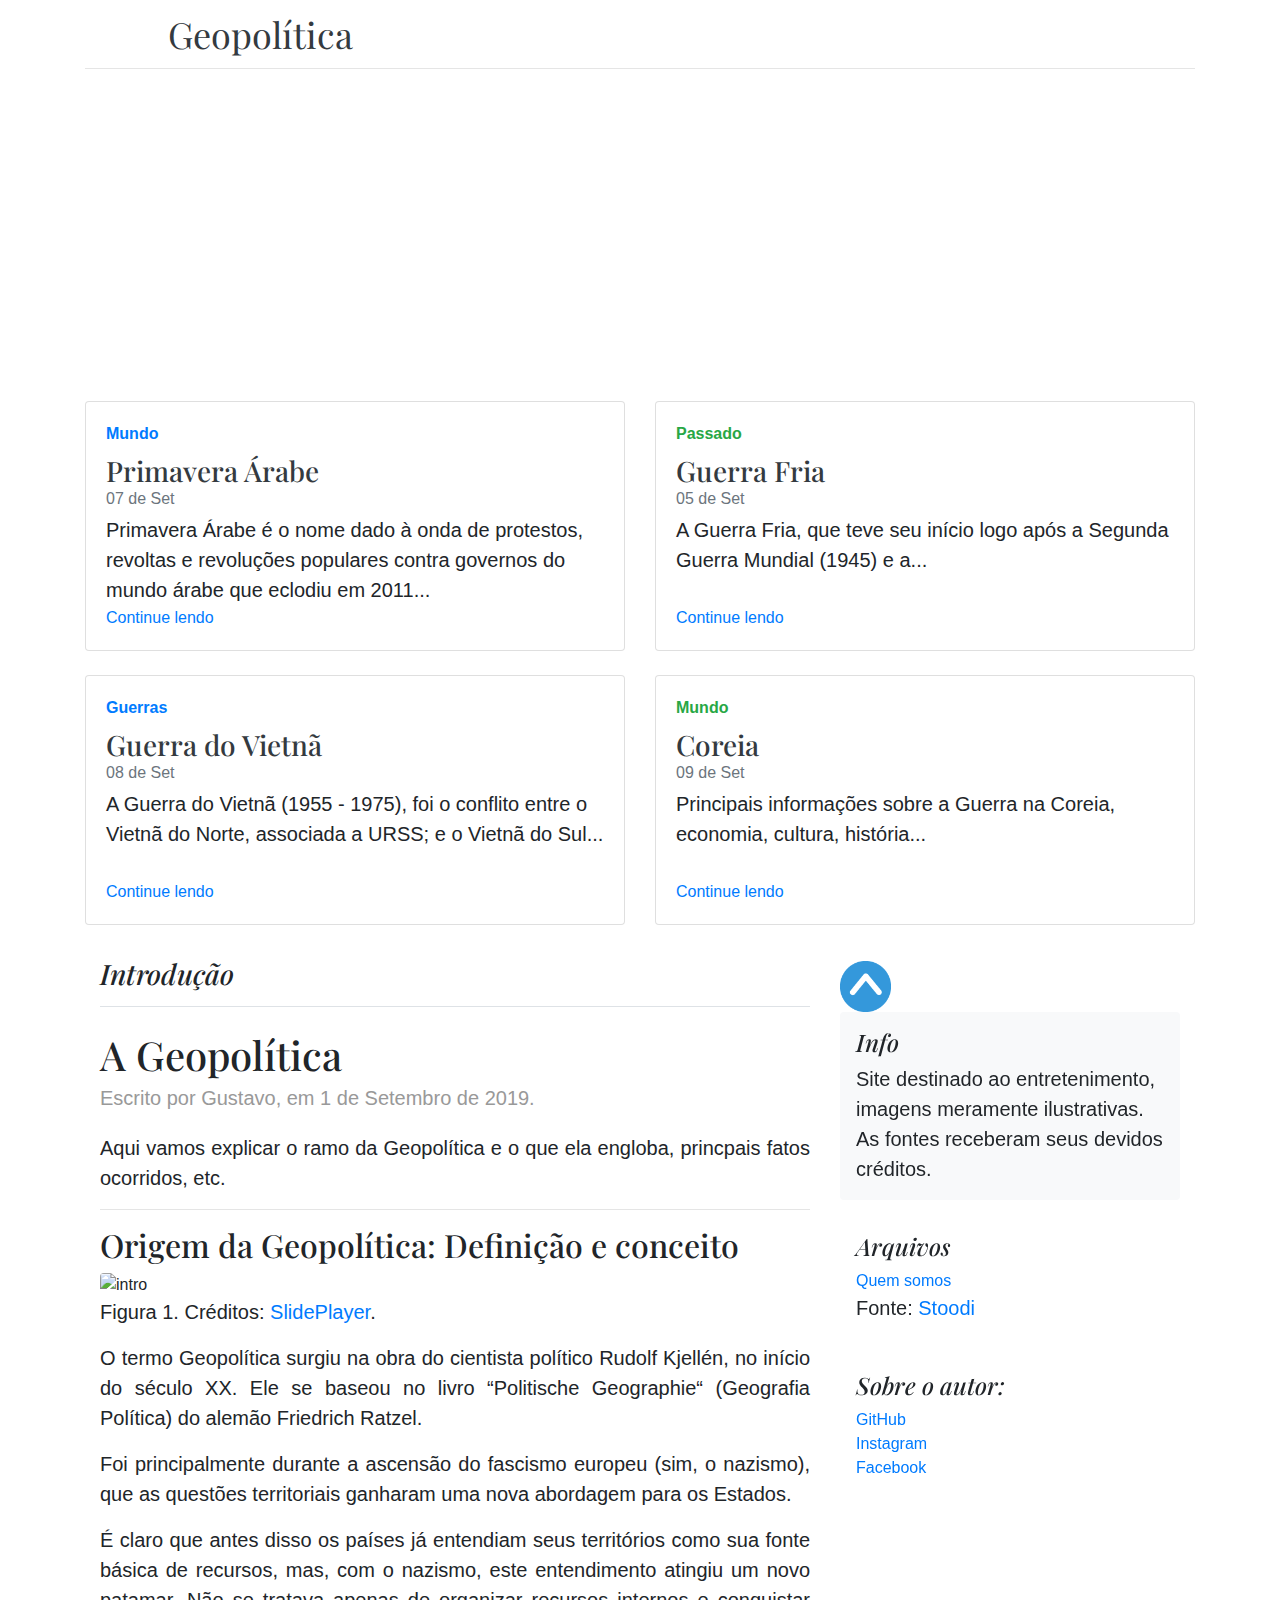
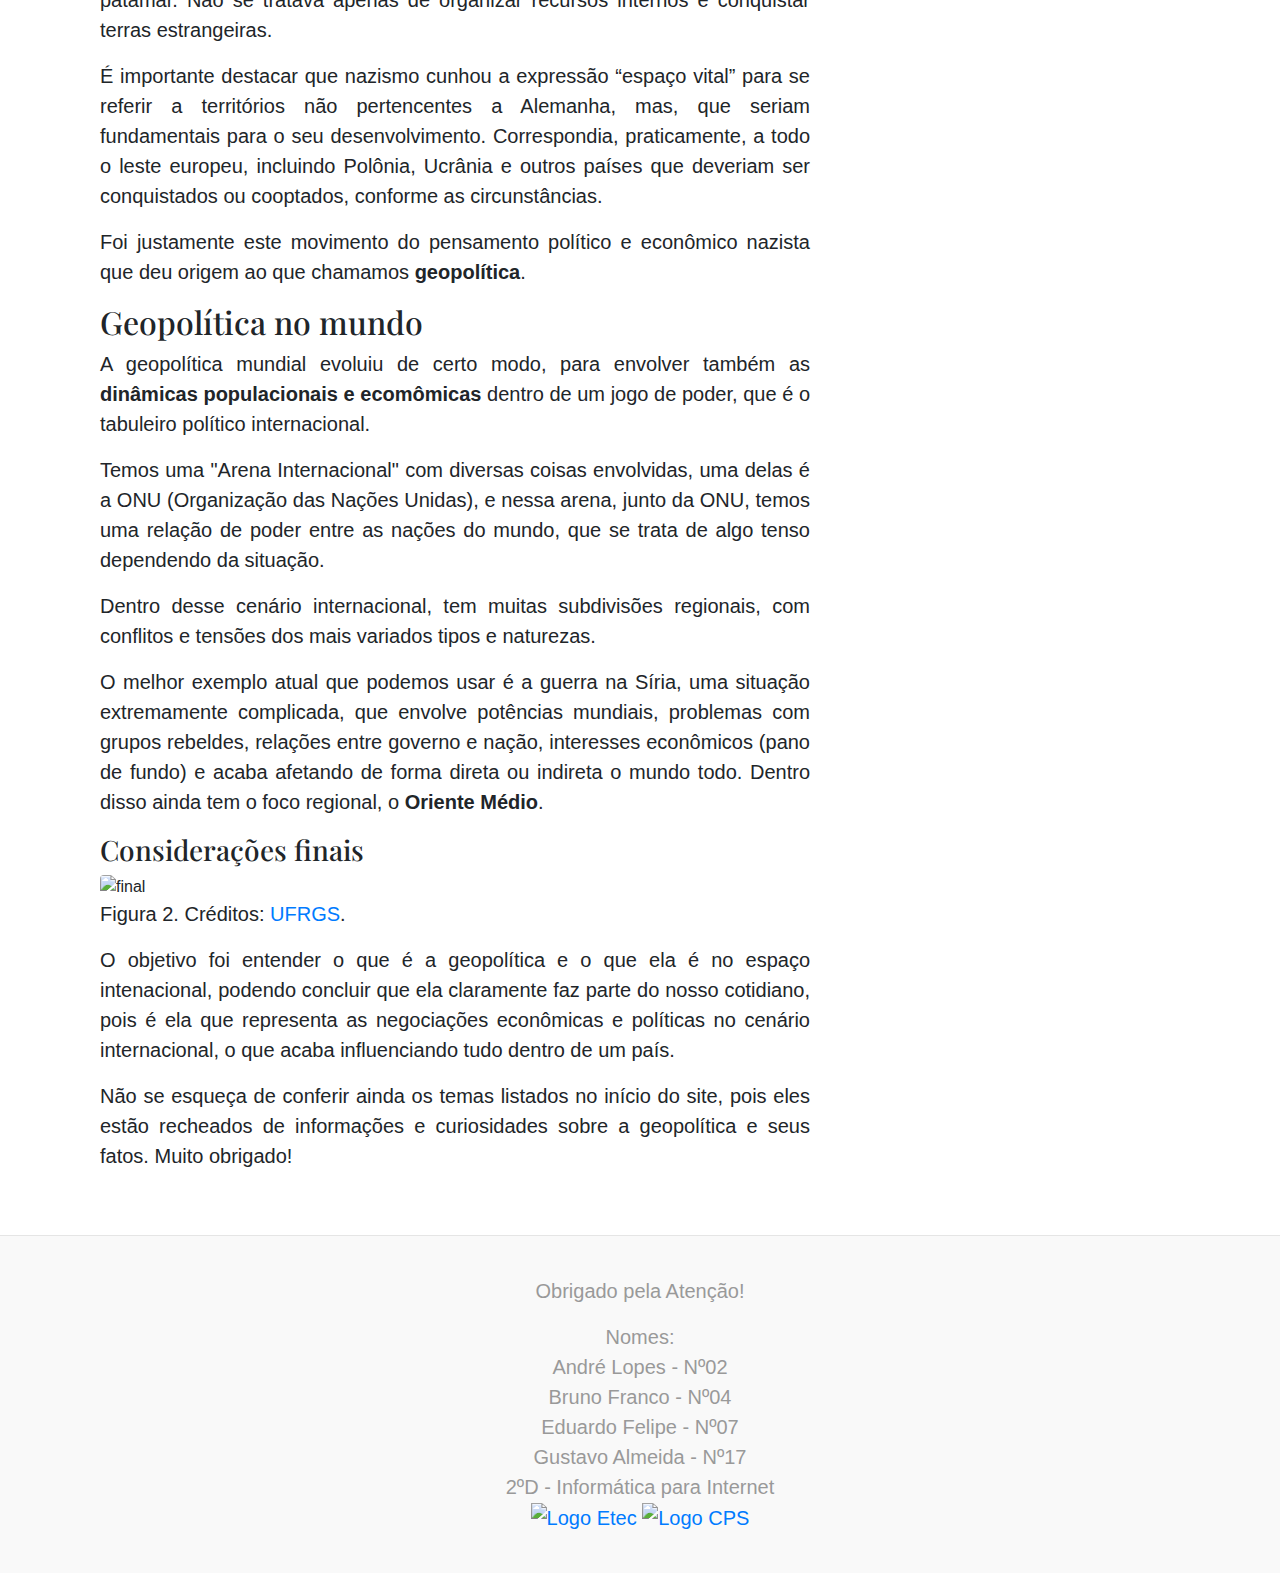
==== commit c4c3bc66: "Site pronto" ====
--- a/index.html
+++ b/index.html
@@ -87,9 +87,29 @@
       </div>
     </div>
     <main role="main" class="container">
-      <div class="row">
-        <div class="col-md-8
-        -main">
+      <aside style="float: right" class="col-md-4 blog-sidebar fixed-bottom sticky-top posicao">
+        <a href="#"><img width="15%" style="padding-top:10%;" src="cima.png" alt="Voltar ao topo"></a>
+        <div  class="p-3 mb-3 bg-light rounded">
+          <h4 class="font-italic">Info</h4>
+          <p class="mb-0">Site destinado ao entretenimento, imagens meramente ilustrativas. As fontes receberam seus devidos créditos.</p>
+        </div>
+        <div class="p-3">
+          <h4 class="font-italic">Arquivos</h4>
+          <ol class="list-unstyled mb-0">
+            <li><a href="#creditos">Quem somos</a></li>
+            <li><p class="text">Fonte: <a href="https://www.stoodi.com.br/blog/2018/03/22/o-que-e-geopolitica/">Stoodi</a></p></li>
+          </ol>
+        </div>
+        <div class="p-3">
+          <h4 class="font-italic">Sobre o autor:</h4>
+          <ol class="list-unstyled">
+            <li><a href="https://github.com/Guhma">GitHub</a></li>
+            <li><a href="https://www.instagram.com/guhmaaa/">Instagram</a></li>
+            <li><a href="https://facebook.com/guhma09">Facebook</a></li>
+          </ol>
+        </div>
+      </aside>
+        <div class="col-md-8">
           <h3 id="intro" class="pb-3 mb-4 font-italic border-bottom">
             Introdução
           </h3>
@@ -101,7 +121,7 @@
             <p class="text"></p>
             <blockquote>
               <h2>Origem da Geopolítica: Definição e conceito</h2>
-              <img src="https://www.tendencias21.net/photo/art/grande/6368846-9606048.jpg?v=1393581811" style="width:100%;" class="rounded float-left" alt="intro"><p class="text">Figura 1. Créditos: <a href="https://www.tendencias21.net/">Tendencias21</a>.</p>
+              <img src="https://slideplayer.com.br/slide/6962398/21/images/1/GEOPOL%C3%8DTICA+MUNDIAL.jpg" style="width:100%;" class="rounded float-left" alt="intro"><p class="text">Figura 1. Créditos: <a href="https://www.google.com/url?sa=i&rct=j&q=&esrc=s&source=images&cd=&cad=rja&uact=8&ved=2ahUKEwiT8qTe7cbkAhVxH7kGHSGqDZ4Qjhx6BAgBEAI&url=https%3A%2F%2Fslideplayer.com.br%2Fslide%2F6962398%2F&psig=AOvVaw2Hh71OreYf-6kUiTqQOlIc&ust=1568225429702361">SlidePlayer</a>.</p>
             <p class="text">O termo Geopolítica surgiu na obra do cientista político Rudolf Kjellén, no início do século XX. Ele se baseou no livro “Politische Geographie“ (Geografia Política) do alemão Friedrich Ratzel.</p>
             <p class="text">Foi principalmente durante a ascensão do fascismo europeu (sim, o nazismo), que as questões territoriais ganharam uma nova abordagem para os Estados.</p>
             <p class="text">É claro que antes disso os países já entendiam seus territórios como sua fonte básica de recursos, mas, com o nazismo, este entendimento atingiu um novo patamar. Não se tratava apenas de organizar recursos internos e conquistar terras estrangeiras.<p class="text">
@@ -113,38 +133,15 @@
             <p class="text">A geopolítica mundial evoluiu de certo modo, para envolver também as <strong>dinâmicas populacionais e ecomômicas</strong> dentro de um jogo de poder, que é o tabuleiro político internacional.</p>
             <p class="text">Temos uma "Arena Internacional" com diversas coisas envolvidas, uma delas é a ONU (Organização das Nações Unidas), e nessa arena, junto da ONU, temos uma relação de poder entre as nações do mundo, que se trata de algo tenso dependendo da situação.</p>
             <p class="text">Dentro desse cenário internacional, tem muitas subdivisões regionais, com conflitos e tensões dos mais variados tipos e naturezas.</p>
-            <p class="text">O melhor exemplo atual que podemos usar é a guerra na Síria, uma situação extremamente complicada, que envolve potências mundiais, problemas com grupos rebeldes, relações entre governo e nação, interesses econômicos (pano de fundo) e acaba afetando de forma direta ou indireta o mundo todo. Dentro disso ainda tem o foco regional, o <strong>Orinente Médio</Strong>.</p>
+            <p class="text">O melhor exemplo atual que podemos usar é a guerra na Síria, uma situação extremamente complicada, que envolve potências mundiais, problemas com grupos rebeldes, relações entre governo e nação, interesses econômicos (pano de fundo) e acaba afetando de forma direta ou indireta o mundo todo. Dentro disso ainda tem o foco regional, o <strong>Oriente Médio</Strong>.</p>
             <h3>Considerações finais</h3>
             <img src="https://www.ufrgs.br/fce/wp-content/uploads/2018/07/globo.jpg" style="width:100%;" class="rounded float-left" alt="final"><p class="text">Figura 2. Créditos: <a href="http://www.ufrgs.br/ufrgs/inicial">UFRGS</a>.</p>
             <p class="text">O objetivo foi entender o que é a geopolítica e o que ela é no espaço intenacional, podendo concluir que ela claramente faz parte do nosso cotidiano, pois é ela que representa as negociações econômicas e políticas no cenário internacional, o que acaba influenciando tudo dentro de um país.</p>
             <p class="text">Não se esqueça de conferir ainda os temas listados no início do site, pois eles estão recheados de informações e curiosidades sobre a geopolítica e seus fatos. Muito obrigado!<p class="text">
           </div>
         </div>
-        <aside class="col-md-4 blog-sidebar">
-          <a class="sticky-top" href="#"><img width="15%" style="padding-top:10%;" src="cima.png" alt="Voltar ao topo"></a>
-          <div  class="p-3 mb-3 bg-light rounded">
-            <h4 class="font-italic">Info</h4>
-            <p class="mb-0">Site destinado ao entretenimento, imagens meramente ilustrativas. As fontes receberam seus devidos créditos.</p>
-          </div>
-          <div class="p-3">
-            <h4 class="font-italic">Arquivos</h4>
-            <ol class="list-unstyled mb-0">
-              <li><a href="#creditos">Quem somos</a></li>
-              <li><p class="text">Fonte: <a href="https://www.stoodi.com.br/blog/2018/03/22/o-que-e-geopolitica/">Stoodi</a></p></li>
-            </ol>
-          </div>
-          <div class="p-3">
-            <h4 class="font-italic">Sobre o autor:</h4>
-            <ol class="list-unstyled">
-              <li><a href="https://github.com/Guhma">GitHub</a></li>
-              <li><a href="https://www.instagram.com/guhmaaa/">Instagram</a></li>
-              <li><a href="https://facebook.com/guhma09">Facebook</a></li>
-            </ol>
-          </div>
-        </aside>
       </div>
-      </div>
-    </main>
+        </main>
     <footer class="blog-footer">
       <p>Obrigado pela Atenção!</p>
       <p id="creditos">Nomes:<br>
--- a/design.css
+++ b/design.css
@@ -129,3 +129,13 @@
 p{
   font-size: 20px
 }
+
+.posicao{
+  transform: translateY(-30px);
+}
+
+@media (max-width: 800px) {
+  .posicao{
+    display: none;
+  }
+  }
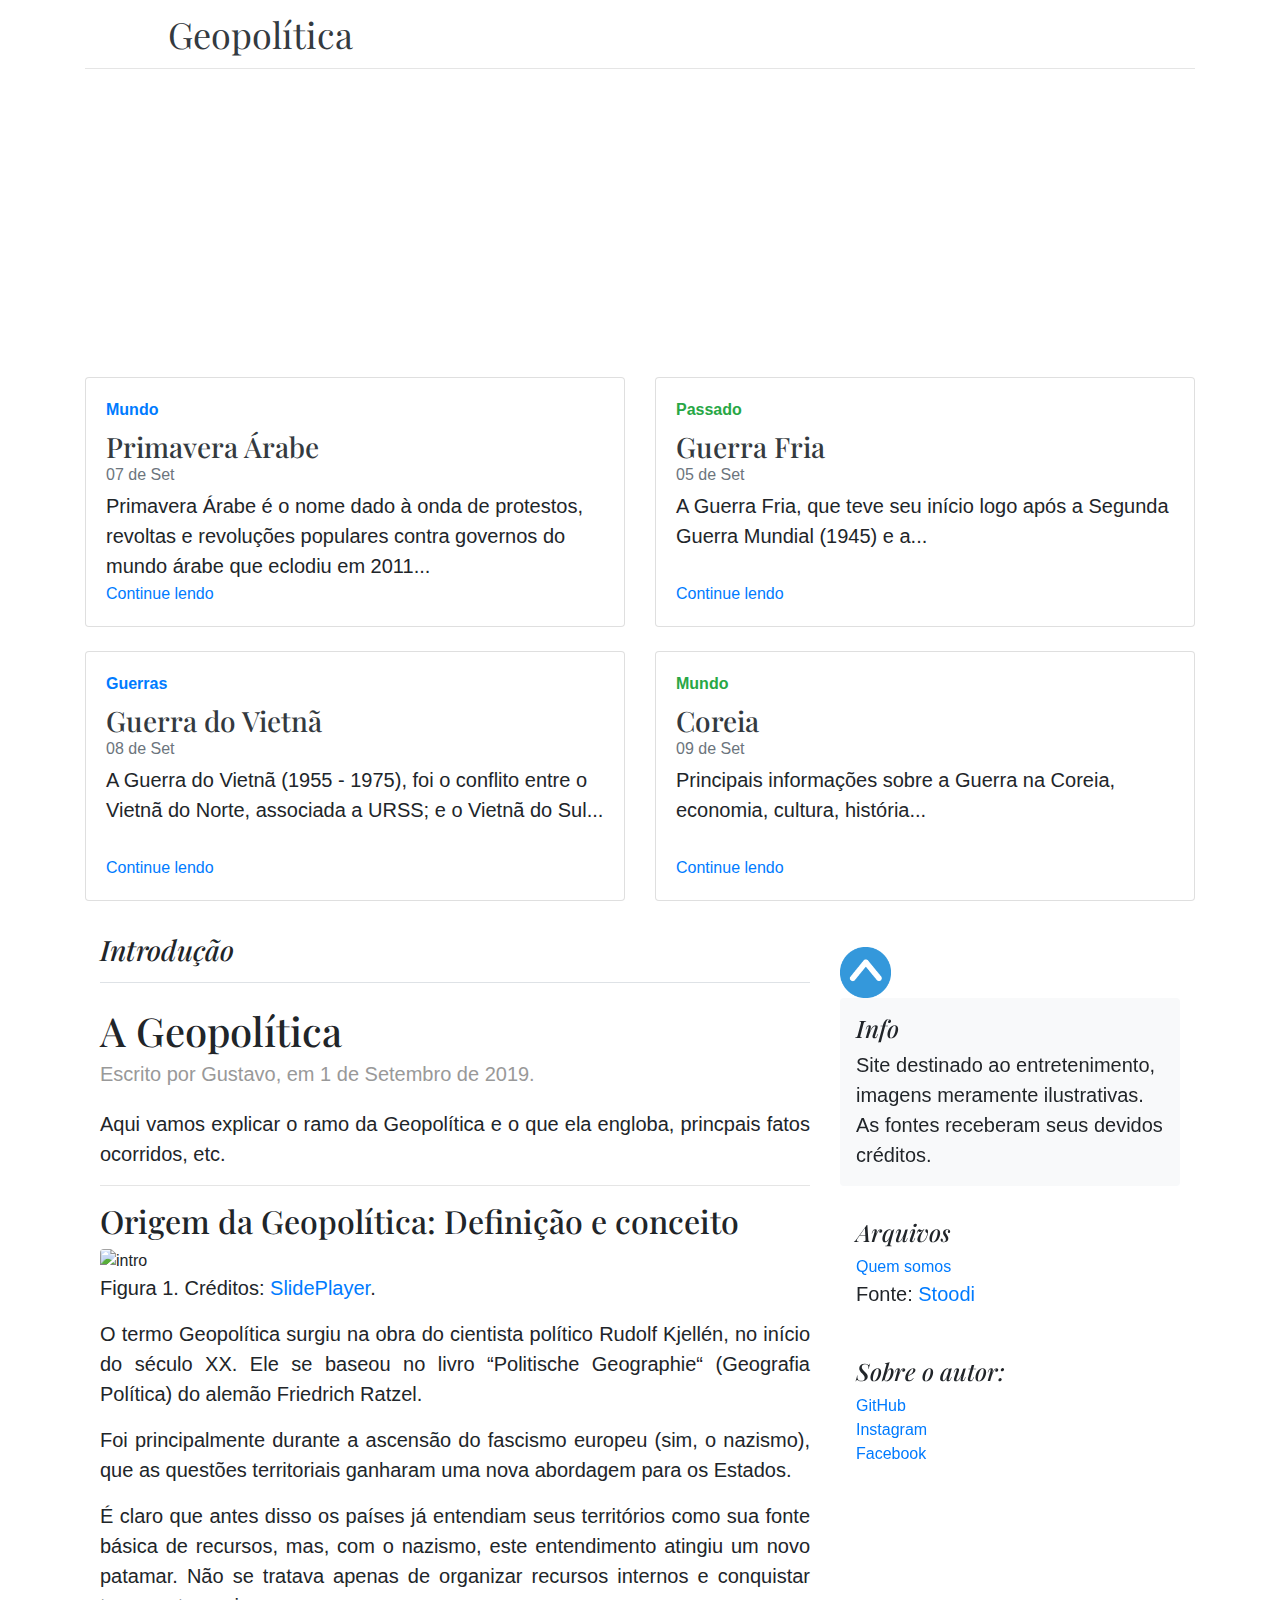
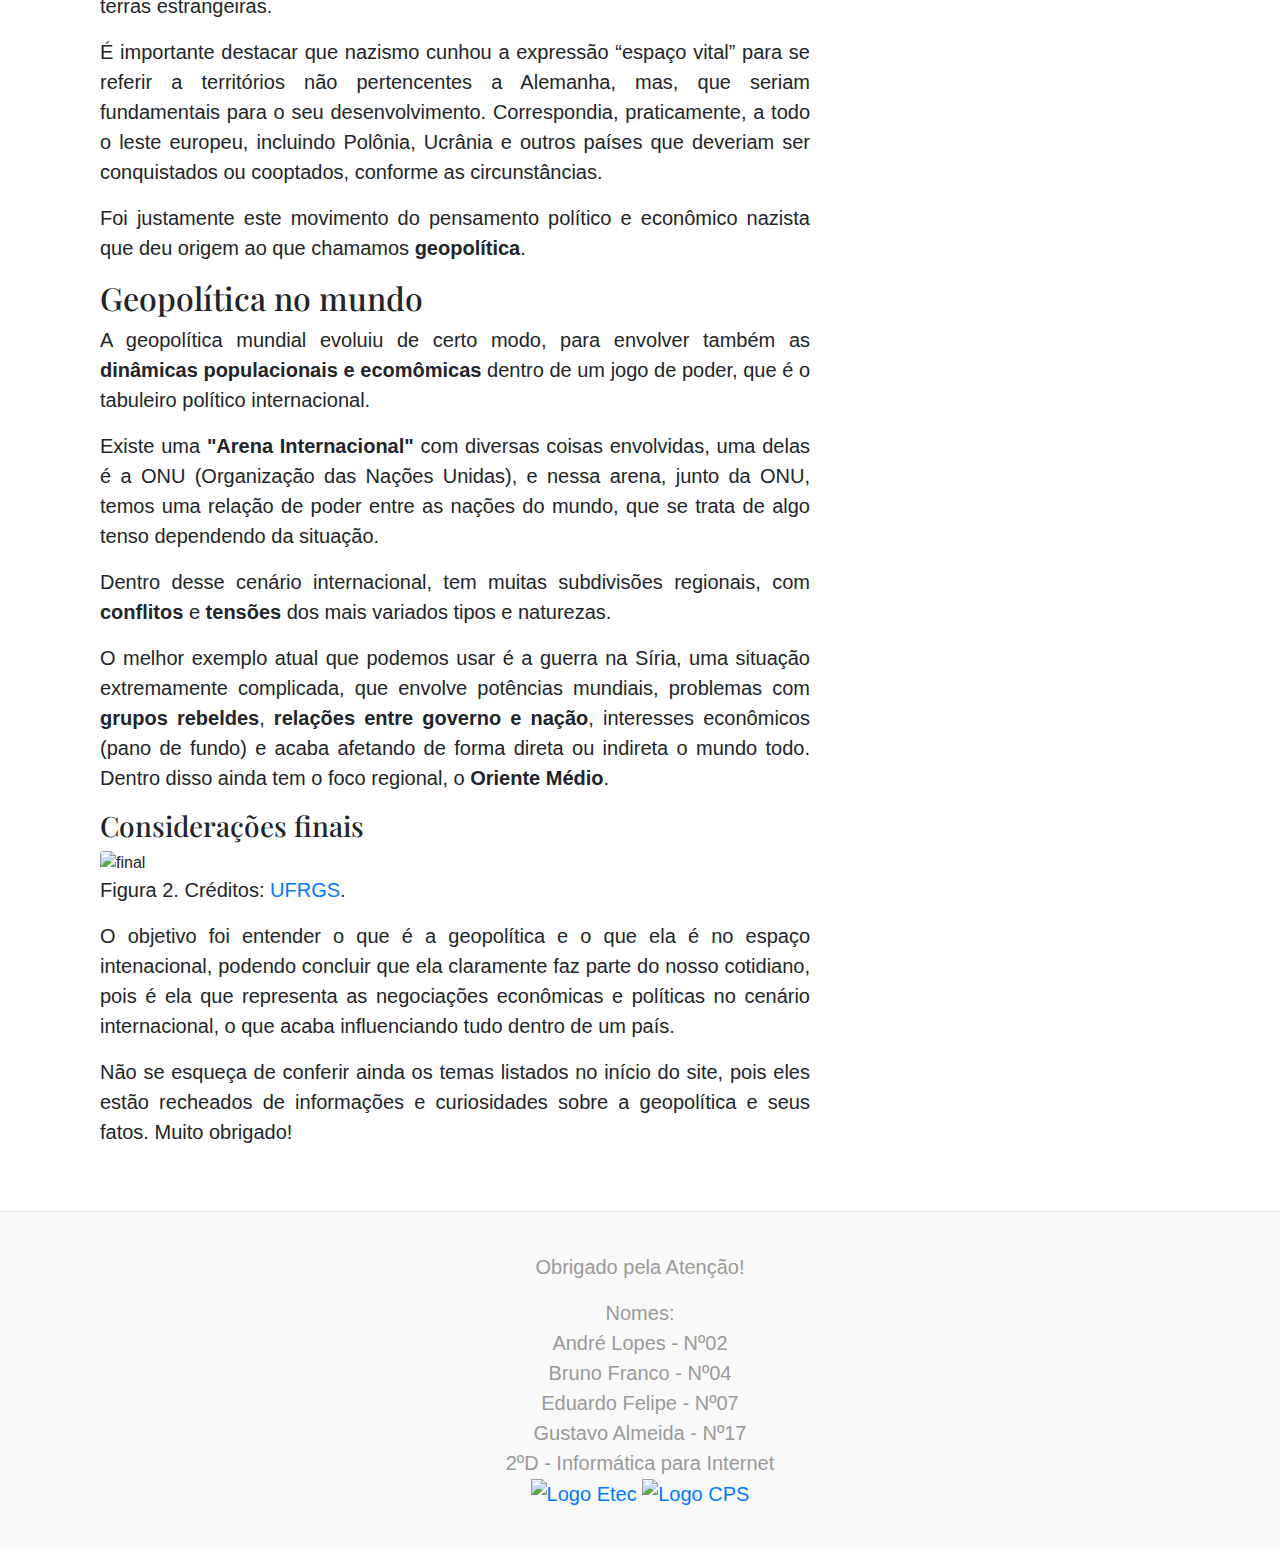
==== commit 5c8a491b: "Versão Final do site" ====
--- a/index.html
+++ b/index.html
@@ -1,3 +1,11 @@
+<!--
+André Lopes - Nº02
+Bruno Franco - Nº04
+Eduardo Felipe - Nº07
+Gustavo Almeida - Nº17
+2ºD - Informática para Internet
+!-->
+
 <!doctype html>
 <html lang="pt-br">
   <head>
@@ -15,12 +23,11 @@
       <header class="blog-header py-3">
         <div class="row flex-nowrap justify-content-between align-items-center">
           <div align="center" class="col-4 text-center">
-            <a class="blog-header-logo text-dark" href="index.html">Geopolítica</a>
+            <a class="blog-header-logo text-dark" href="#">Geopolítica</a>
           </div>
         </div>
       </header>
-      <br>
-      <div class="jumbotron p-3 p-md-5 text-white rounded bg-transparent bg-img">
+      <div style="position: relative; top: 15px;" class="jumbotron p-3 p-md-5 text-white rounded bg-transparent bg-img">
         <div class="col-md-6 px-0">
           <h1 class="display-4 font-italic">Introdução</h1>
           <p class="lead my-3">Site destinado aos principais fatos ocorridos dentro da Geopolítica, veja abaixo os principais posts.</p>
@@ -131,9 +138,9 @@
             <p class="text"></p>
             <h2>Geopolítica no mundo</h2>
             <p class="text">A geopolítica mundial evoluiu de certo modo, para envolver também as <strong>dinâmicas populacionais e ecomômicas</strong> dentro de um jogo de poder, que é o tabuleiro político internacional.</p>
-            <p class="text">Temos uma "Arena Internacional" com diversas coisas envolvidas, uma delas é a ONU (Organização das Nações Unidas), e nessa arena, junto da ONU, temos uma relação de poder entre as nações do mundo, que se trata de algo tenso dependendo da situação.</p>
-            <p class="text">Dentro desse cenário internacional, tem muitas subdivisões regionais, com conflitos e tensões dos mais variados tipos e naturezas.</p>
-            <p class="text">O melhor exemplo atual que podemos usar é a guerra na Síria, uma situação extremamente complicada, que envolve potências mundiais, problemas com grupos rebeldes, relações entre governo e nação, interesses econômicos (pano de fundo) e acaba afetando de forma direta ou indireta o mundo todo. Dentro disso ainda tem o foco regional, o <strong>Oriente Médio</Strong>.</p>
+            <p class="text">Existe uma <strong>"Arena Internacional"</strong> com diversas coisas envolvidas, uma delas é a ONU (Organização das Nações Unidas), e nessa arena, junto da ONU, temos uma relação de poder entre as nações do mundo, que se trata de algo tenso dependendo da situação.</p>
+            <p class="text">Dentro desse cenário internacional, tem muitas subdivisões regionais, com <strong>conflitos</strong> e <strong>tensões</strong> dos mais variados tipos e naturezas.</p>
+            <p class="text">O melhor exemplo atual que podemos usar é a guerra na Síria, uma situação extremamente complicada, que envolve potências mundiais, problemas com <strong>grupos rebeldes</strong>, <strong>relações entre governo e nação</strong>, interesses econômicos (pano de fundo) e acaba afetando de forma direta ou indireta o mundo todo. Dentro disso ainda tem o foco regional, o <strong>Oriente Médio</Strong>.</p>
             <h3>Considerações finais</h3>
             <img src="https://www.ufrgs.br/fce/wp-content/uploads/2018/07/globo.jpg" style="width:100%;" class="rounded float-left" alt="final"><p class="text">Figura 2. Créditos: <a href="http://www.ufrgs.br/ufrgs/inicial">UFRGS</a>.</p>
             <p class="text">O objetivo foi entender o que é a geopolítica e o que ela é no espaço intenacional, podendo concluir que ela claramente faz parte do nosso cotidiano, pois é ela que representa as negociações econômicas e políticas no cenário internacional, o que acaba influenciando tudo dentro de um país.</p>
--- a/design.css
+++ b/design.css
@@ -1,3 +1,11 @@
+/*
+André Lopes - Nº02
+Bruno Franco - Nº04
+Eduardo Felipe - Nº07
+Gustavo Almeida - Nº17
+2ºD - Informática para Internet
+*/
+
 html{
   scroll-behavior: smooth;
 }
@@ -131,7 +139,7 @@
 }
 
 .posicao{
-  transform: translateY(-30px);
+  transform: translateY(-20px);
 }
 
 @media (max-width: 800px) {
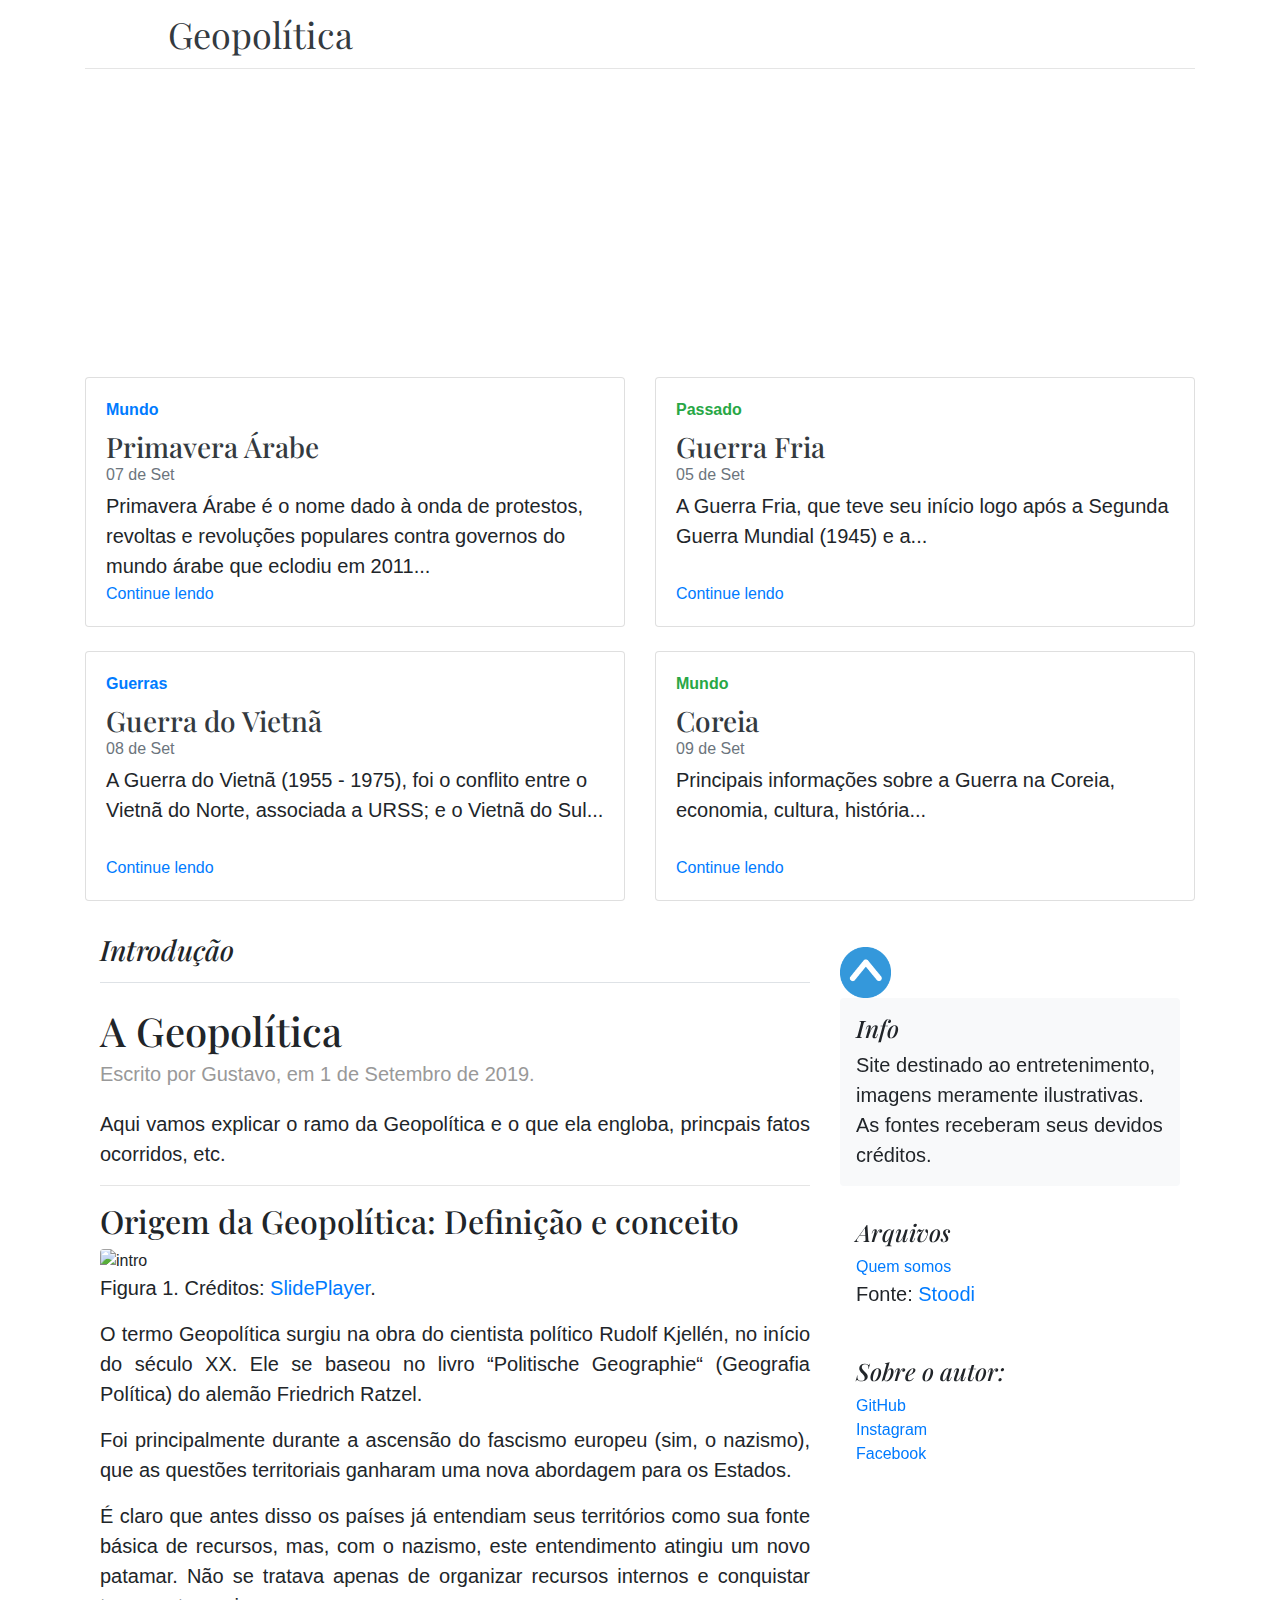
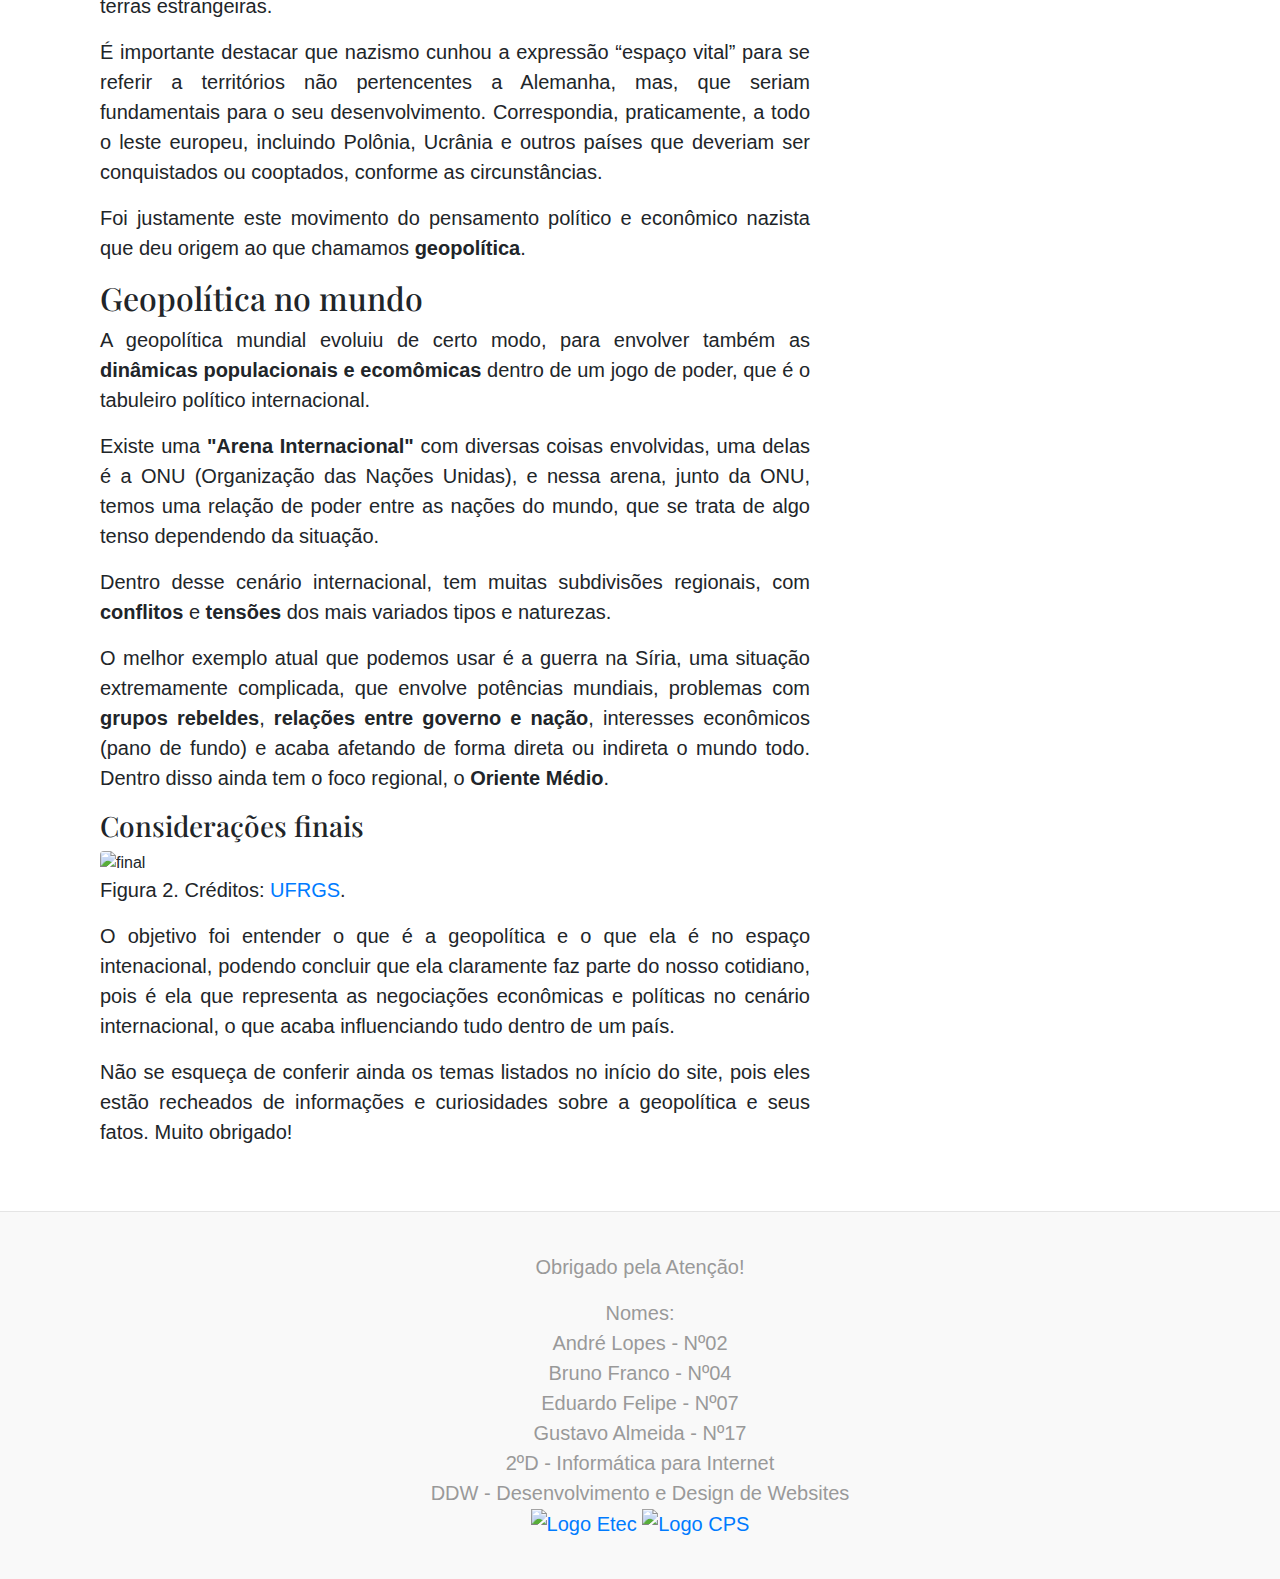
==== commit df5d1d20: "Versão Final do site." ====
--- a/index.html
+++ b/index.html
@@ -157,6 +157,7 @@
         Eduardo Felipe - Nº07<br>
         Gustavo Almeida - Nº17<br>
         2ºD - Informática para Internet<br>
+        DDW - Desenvolvimento e Design de Websites<br>
       <a href="https://www.etevav.com.br/"><img width="8%" src="http://etevav.com.br/new1/wp-content/uploads/2016/04/logo.png" alt="Logo Etec"></a>
       <a href="https://www.cps.sp.gov.br/"><img width="20%" src="https://static.wixstatic.com/media/3dc294_c1004eea2aba443b882187fe74824852~mv2.png/v1/fill/w_792,h_191,al_c,q_80,usm_0.66_1.00_0.01/Logo%20CPS%20-%20Novo.webp" alt="Logo CPS"></a>
     </footer>
--- a/design.css
+++ b/design.css
@@ -4,6 +4,7 @@
 Eduardo Felipe - Nº07
 Gustavo Almeida - Nº17
 2ºD - Informática para Internet
+DDW - Desenvolvimento e Design de Websites
 */
 
 html{
